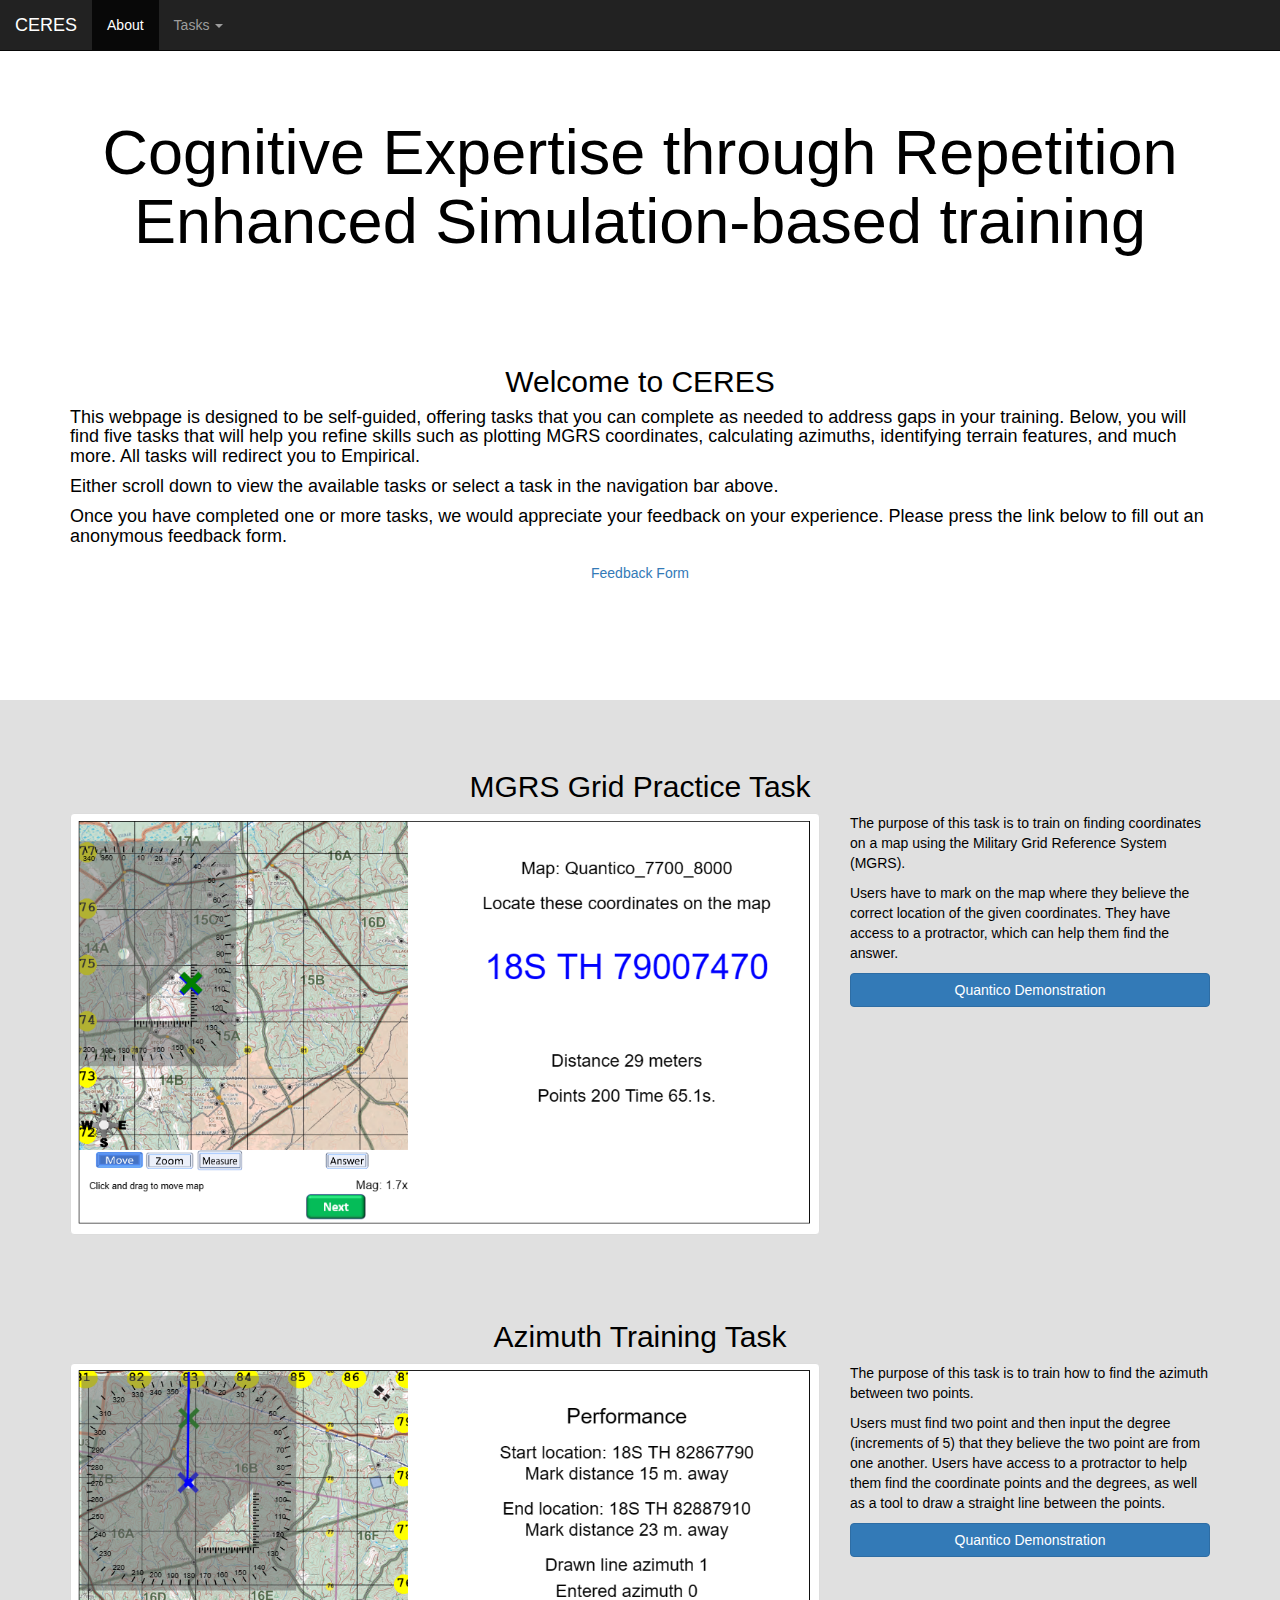
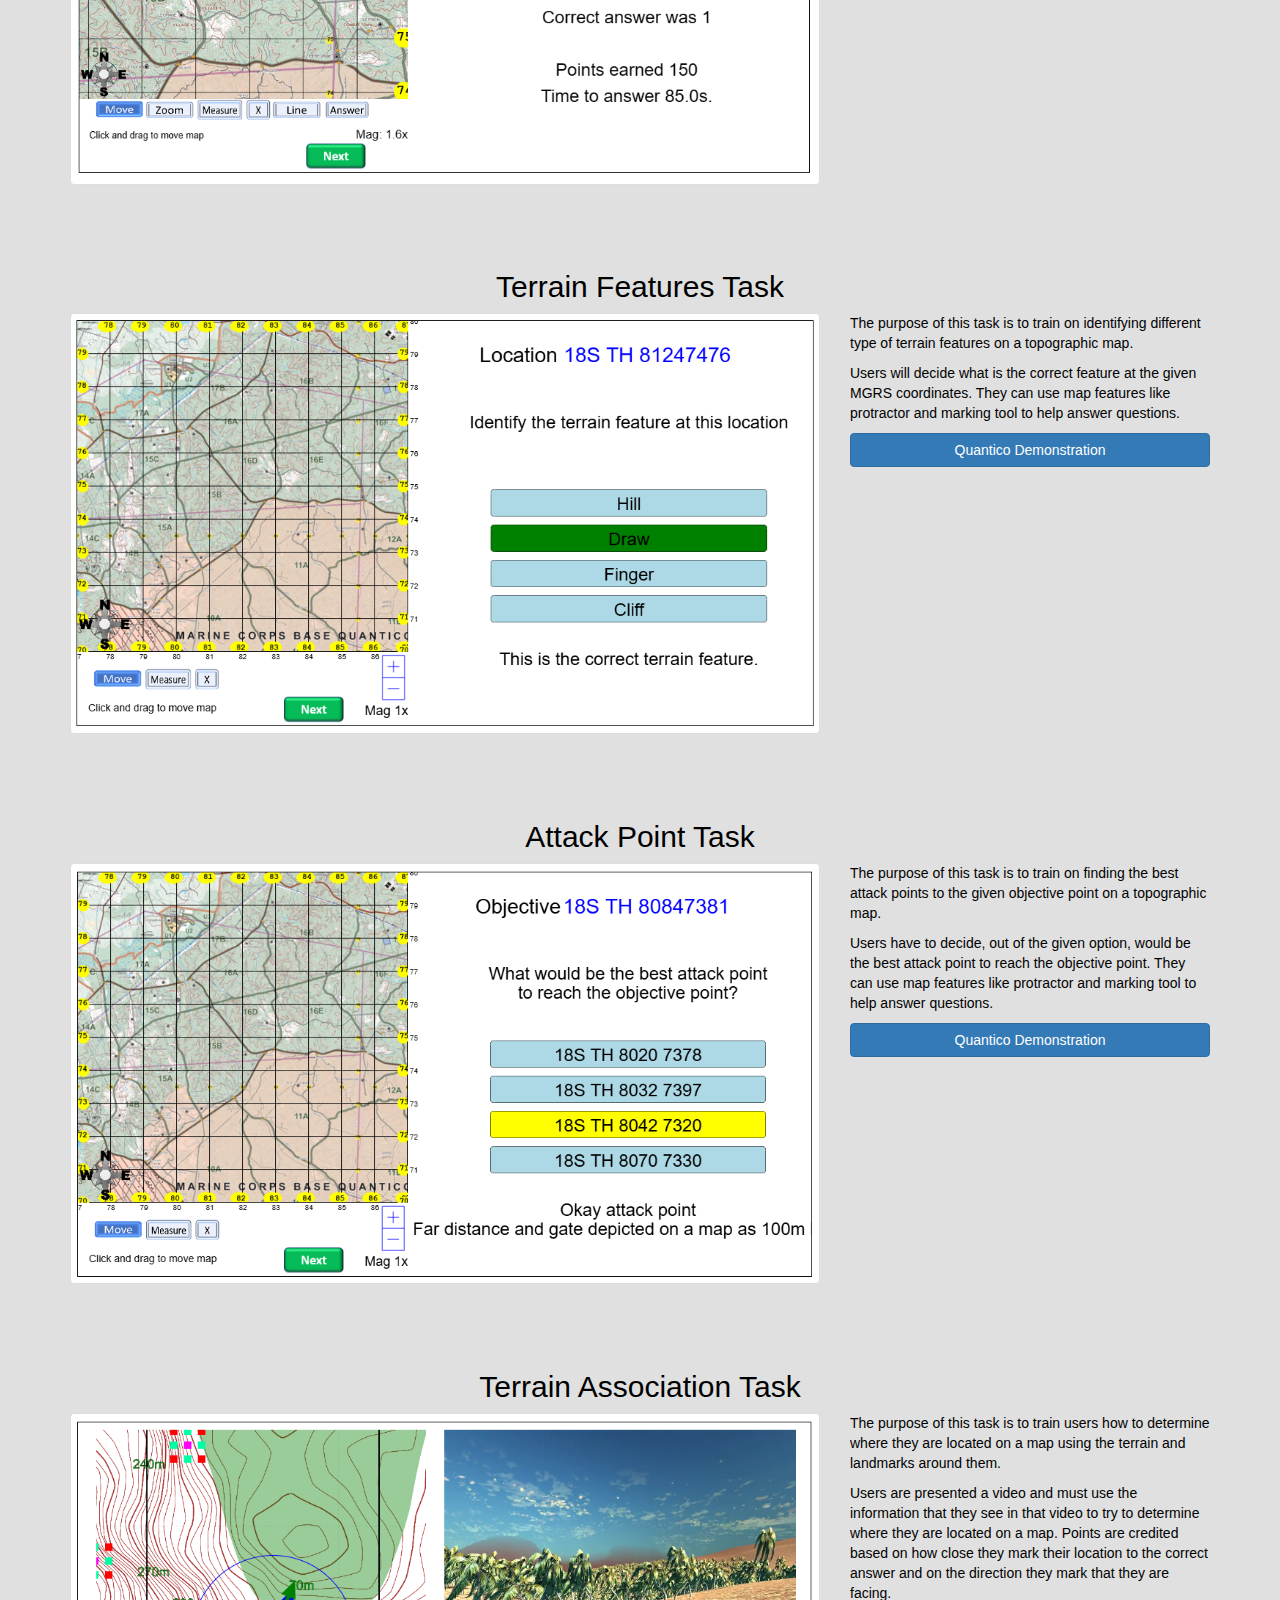
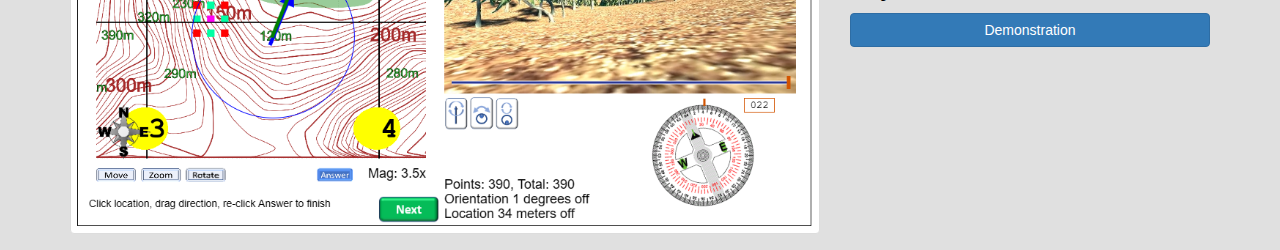
==== index.html @ 2cee5d3a "better layout & navbar" ====
<!DOCTYPE html>
<html>
<head>
  <title>CERES</title>
  <meta charset="utf-8">
  <meta name="viewport" content="width=device-width, initial-scale=1">
  <link rel="stylesheet" href="https://maxcdn.bootstrapcdn.com/bootstrap/3.4.1/css/bootstrap.min.css">
  <script src="https://ajax.googleapis.com/ajax/libs/jquery/3.7.1/jquery.min.js"></script>
  <script src="https://maxcdn.bootstrapcdn.com/bootstrap/3.4.1/js/bootstrap.min.js"></script>
  <style>
  body {
    position: relative;
  }
  #about {padding-top:50px;height:700px;color: #000000; background-color: #FFFFFF;}
  #gridding {padding-top:50px;height:550px;color: #000000; background-color: #e0e0e0;}
  #azimuth {padding-top:50px;height:550px;color: #000000; background-color: #e0e0e0;}
  #terrain {padding-top:50px;height:550px;color: #000000; background-color: #e0e0e0;}
  #attack {padding-top:50px;height:550px;color: #000000; background-color: #e0e0e0;}
  #association {padding-top:50px;height:550px;color: #000000; background-color: #e0e0e0;}
  </style>
</head>
<body data-spy="scroll" data-target=".navbar" data-offset="50">

<nav class="navbar navbar-inverse navbar-fixed-top">
  <div class="container-fluid">
    <div class="navbar-header">
        <button type="button" class="navbar-toggle" data-toggle="collapse" data-target="#myNavbar">
          <span class="icon-bar"></span>
          <span class="icon-bar"></span>
          <span class="icon-bar"></span>
      </button>
      <a class="navbar-brand">CERES</a>
    </div>
    <div>
      <div class="collapse navbar-collapse" id="myNavbar">
        <ul class="nav navbar-nav">
          <li><a href="#about">About</a></li>
          <li class="dropdown"><a class="dropdown-toggle" data-toggle="dropdown" href="#">Tasks <span class="caret"></span></a>
            <ul class="dropdown-menu">
              <li><a href="#gridding">MGRS Grid Practice</a></li>
              <li><a href="#azimuth">Azimuth Training</a></li>
              <li><a href="#terrain">Terrain Features</a></li>
              <li><a href="#attack">Attack Points</a></li>
              <li><a href="#association">Terrain Association</a></li>
            </ul>
          </li>
        </ul>
      </div>
    </div>
  </div>
</nav>

<div id="about" class="container-fluid">
    <div class="jumbotron text-center" style="background-color:white;">
        <h1>Cognitive Expertise through Repetition Enhanced Simulation-based training</h1>
    </div>
  <div class="container">
  <div class="row">
    <div class="col-sm-12" style="background-color:light blue;">
      <h2 class="text-center"> Welcome to CERES</h2>
      <h4> This webpage is designed to be self-guided, offering tasks that you can complete as needed to address gaps
        in your training. Below, you will find five tasks that will help you refine skills such as plotting MGRS coordinates,
        calculating azimuths, identifying terrain features, and much more. All tasks will redirect you to Empirical.
      </h4>
      <h4> Either scroll down to view the available tasks or select a task in the navigation bar above.</h4>
      <h4> Once you have completed one or more tasks, we would appreciate your feedback on your experience. Please
        press the link below to fill out an anonymous feedback form.
      </h4>
      <a href="https://northwestern.az1.qualtrics.com/jfe/form/SV_9N5Hqn4B2wC4ojs"
          type="button" class="btn btn-block" target="_blank">Feedback Form
      </a>
    </div>
  </div>
</div>
</div>
<div id="gridding" class="container-fluid">
  <div class="container">
  <h2 class="text-center"> MGRS Grid Practice Task</h2>
    <div class="row">
      <div class="col-sm-8">
        <img src="Coordinate Task_1.png" class="img-thumbnail" alt="Coordinate Task">
      </div>
      <div class="col-sm-4">
        <p> The purpose of this task is to train on finding coordinates on a map using the Military Grid Reference System
          (MGRS). </p>
        <p>Users have to mark on the map where they believe the correct location of the given coordinates. They have access
          to a protractor, which can help them find the answer. <br></p>
        <a href="http://www.reberlab.org/file/show/ceres3.html?group=db99cc3d66833c51"
           class="btn btn-primary btn-block" role="button" target="_blank">Quantico Demonstration</a>
      </div>
    </div>
  </div>
</div>
<div id="azimuth" class="container-fluid">
  <div class="container">
    <h2 class="text-center"> Azimuth Training Task</h2>
    <div class="row">
      <div class="col-sm-8">
        <img src="Azimuth Task_1.png" class="img-thumbnail" alt="Azimuth Task">
      </div>
      <div class="col-sm-4">
        <p> The purpose of this task is to train how to find the azimuth between two points.</p>
        <p> Users must find two point and then input the degree (increments of 5) that they believe the two point are
          from one another. Users have access to a protractor to help them find the coordinate points and the degrees, as
          well as a tool to draw a straight line between the points.<br></p>
        <a href="http://www.reberlab.org/file/show/ceres3.html?group=39e5ee6fa219fa5b"
           class="btn btn-primary btn-block" role="button" target="_blank">Quantico Demonstration</a>
      </div>
    </div>
  </div>
</div>
<div id="terrain" class="container-fluid">
  <div class="container">
    <h2 class="text-center"> Terrain Features Task</h2>
    <div class="row">
      <div class="col-sm-8">
        <img src="Terrain_Feature.png" class="img-thumbnail" alt="Terrain Feature Task">
      </div>
      <div class="col-sm-4">
        <p> The purpose of this task is to train on identifying different type of terrain features on a topographic map. </p>
        <p>Users will decide what is the correct feature at the given MGRS coordinates. They can use map features like
          protractor and marking tool to help answer questions.<br></p>
        <a href="http://www.reberlab.org/file/show/ceres3.html?group=c99e664a33b2da3d"
          class="btn btn-primary btn-block" role="button" target="_blank">Quantico Demonstration</a>
      </div>
    </div>
  </div>
</div>
<div id="attack" class="container-fluid">
  <div class="container">
    <h2 class="text-center"> Attack Point Task</h2>
    <div class="row">
      <div class="col-sm-8">
        <img src="Attack_Point.png" class="img-thumbnail" alt="Attack Point Task">
      </div>
      <div class="col-sm-4">
        <p> The purpose of this task is to train on finding the best attack points to the given objective point on a
          topographic map. </p>
        <p>Users have to decide, out of the given option, would be the best attack point to reach the objective point.
          They can use map features like protractor and marking tool to help answer questions.<br></p>
        <a href="http://www.reberlab.org/file/show/ceres3.html?group=28ac9b0a227c9e08"
          class="btn btn-primary btn-block" role="button" target="_blank">Quantico Demonstration</a>
      </div>
    </div>
  </div>
</div>
<div id="association" class="container-fluid">
  <div class="container">
    <h2 class="text-center"> Terrain Association Task</h2>
    <div class="row">
      <div class="col-sm-8">
        <img src="Terrain Association Task.png" class="img-thumbnail" alt="Terrain Association Task">
      </div>
      <div class="col-sm-4">
        <p> The purpose of this task is to train users how to determine where they are located on a map using the terrain
        and landmarks around them.</p>
        <p> Users are presented a video and must use the information that they see in that video to try to determine where
        they are located on a map. Points are credited based on how close they mark their location to the correct answer and
        on the direction they mark that they are facing.</p>
        <a href="http://www.reberlab.org/file/show/Ceres2.html?group=ea4a31dcc1dd912d"
          class="btn btn-primary btn-block" role="button" target="_blank">Demonstration</a>
      </div>
    </div>
  </div>
</div>

</body>
</html>
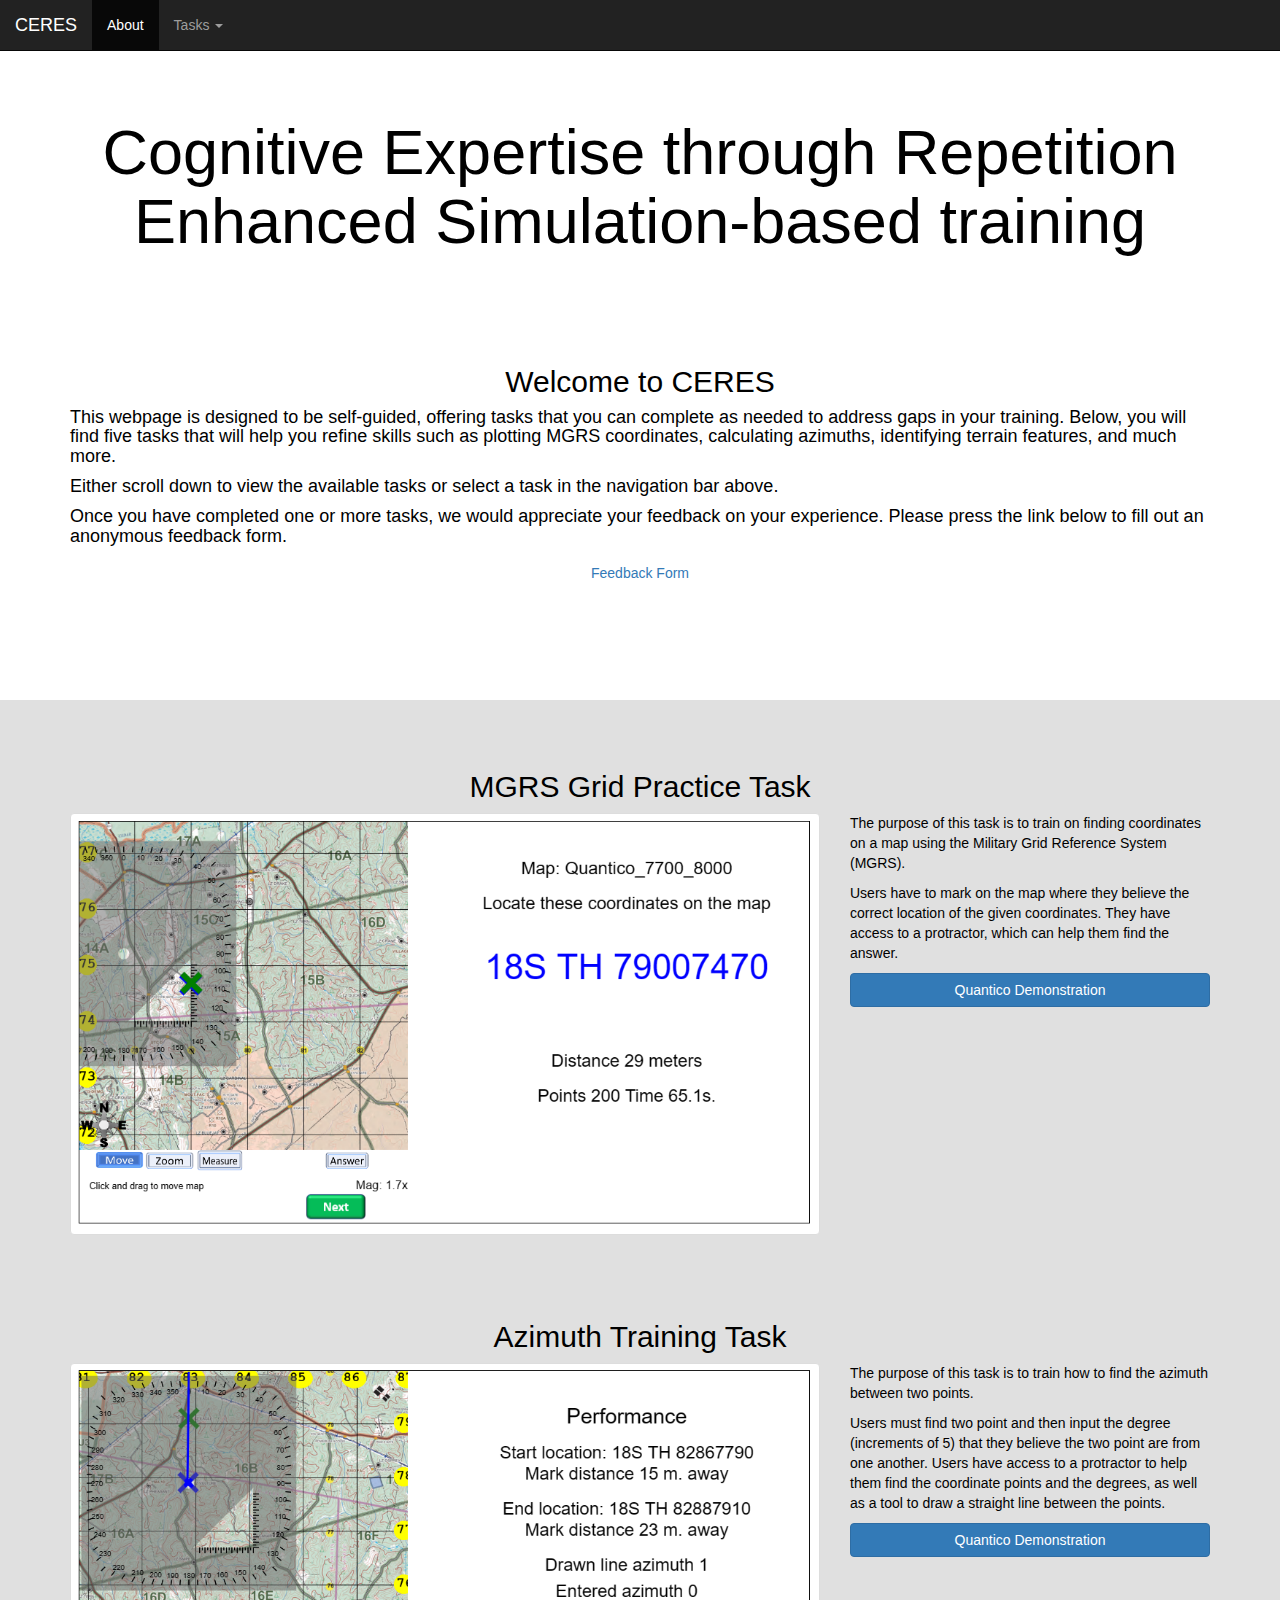
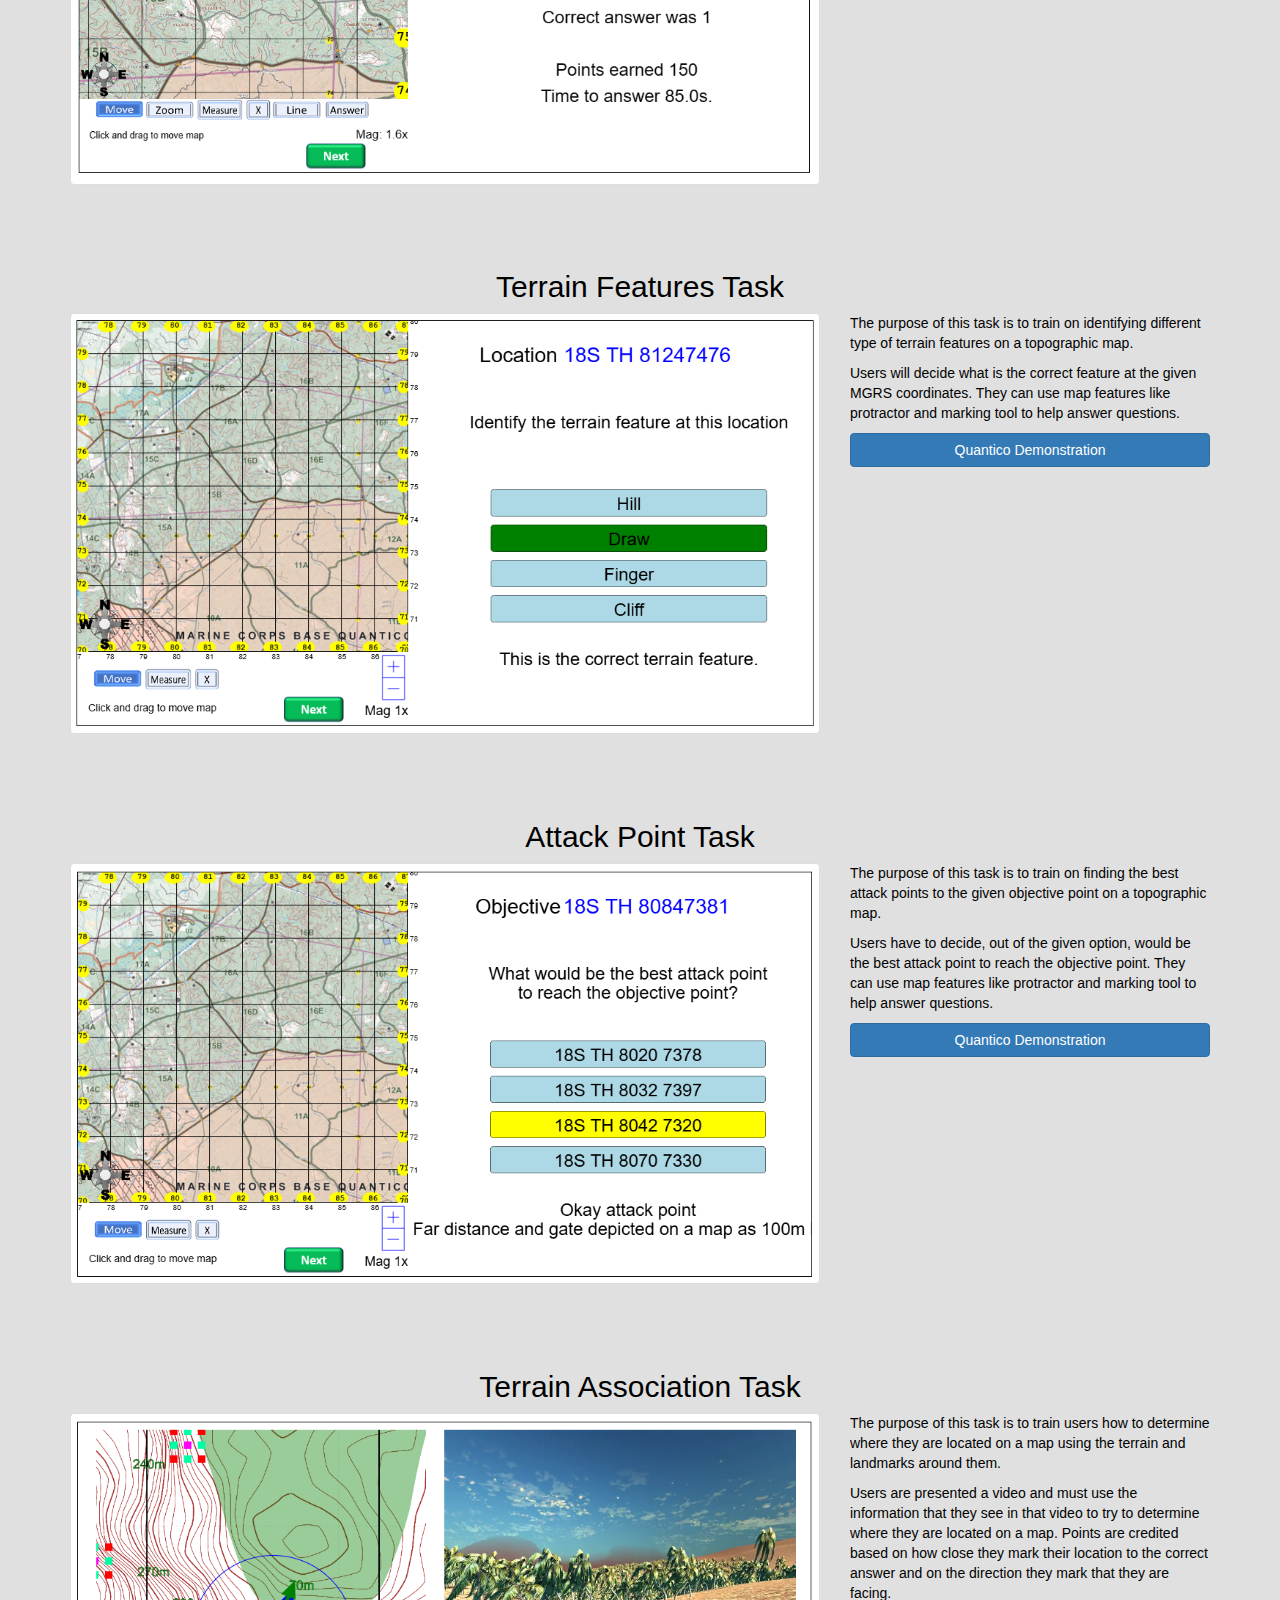
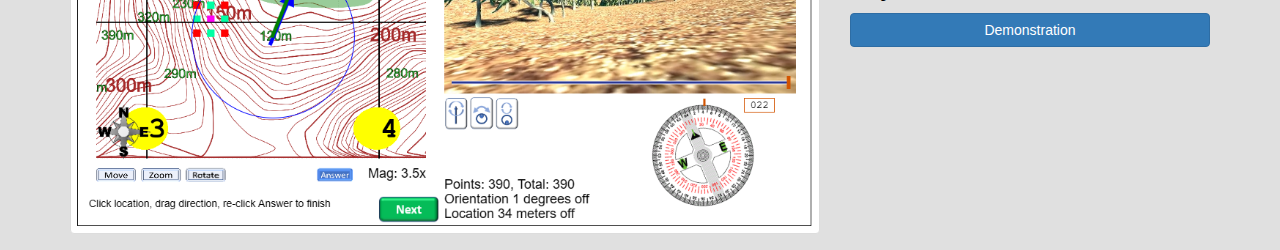
==== commit 9312f1b6: "Clean up" ====
--- a/index.html
+++ b/index.html
@@ -56,11 +56,11 @@
     </div>
   <div class="container">
   <div class="row">
-    <div class="col-sm-12" style="background-color:light blue;">
+    <div class="col-sm-12">
       <h2 class="text-center"> Welcome to CERES</h2>
       <h4> This webpage is designed to be self-guided, offering tasks that you can complete as needed to address gaps
         in your training. Below, you will find five tasks that will help you refine skills such as plotting MGRS coordinates,
-        calculating azimuths, identifying terrain features, and much more. All tasks will redirect you to Empirical.
+        calculating azimuths, identifying terrain features, and much more.
       </h4>
       <h4> Either scroll down to view the available tasks or select a task in the navigation bar above.</h4>
       <h4> Once you have completed one or more tasks, we would appreciate your feedback on your experience. Please
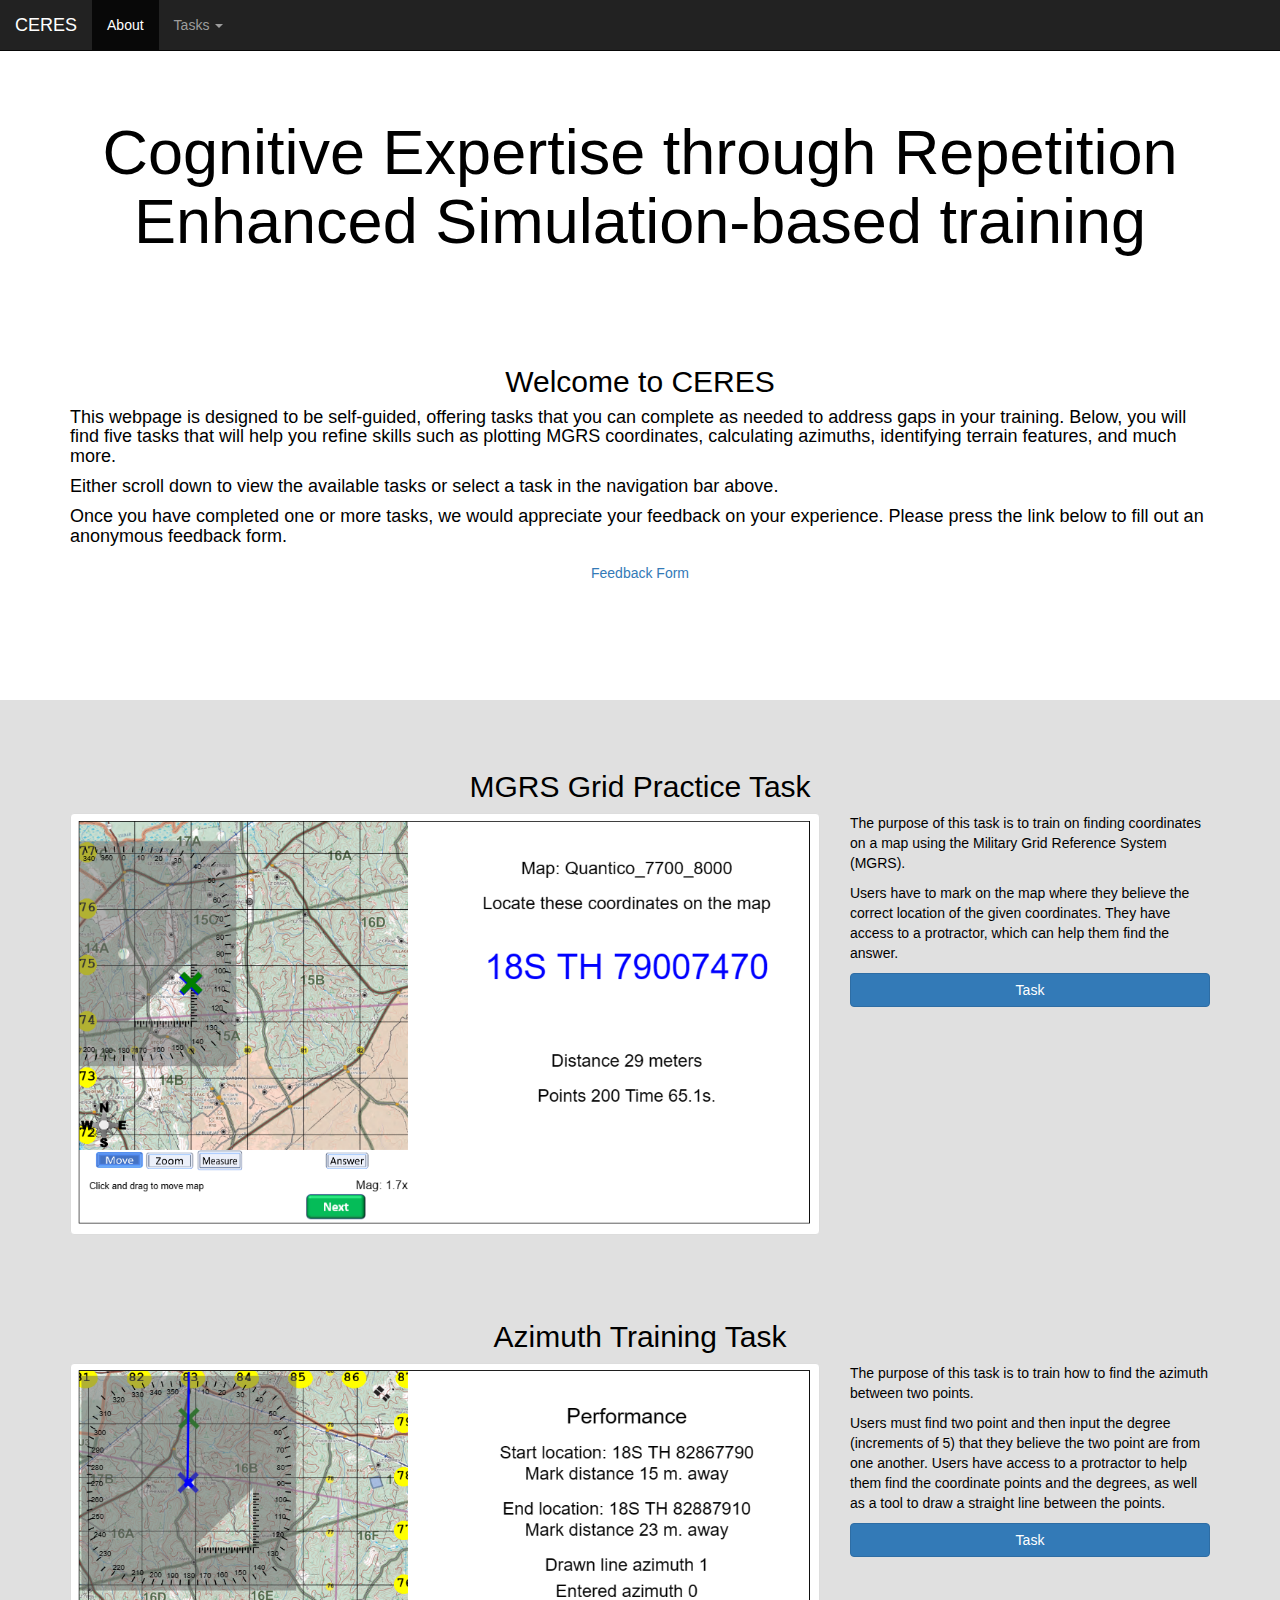
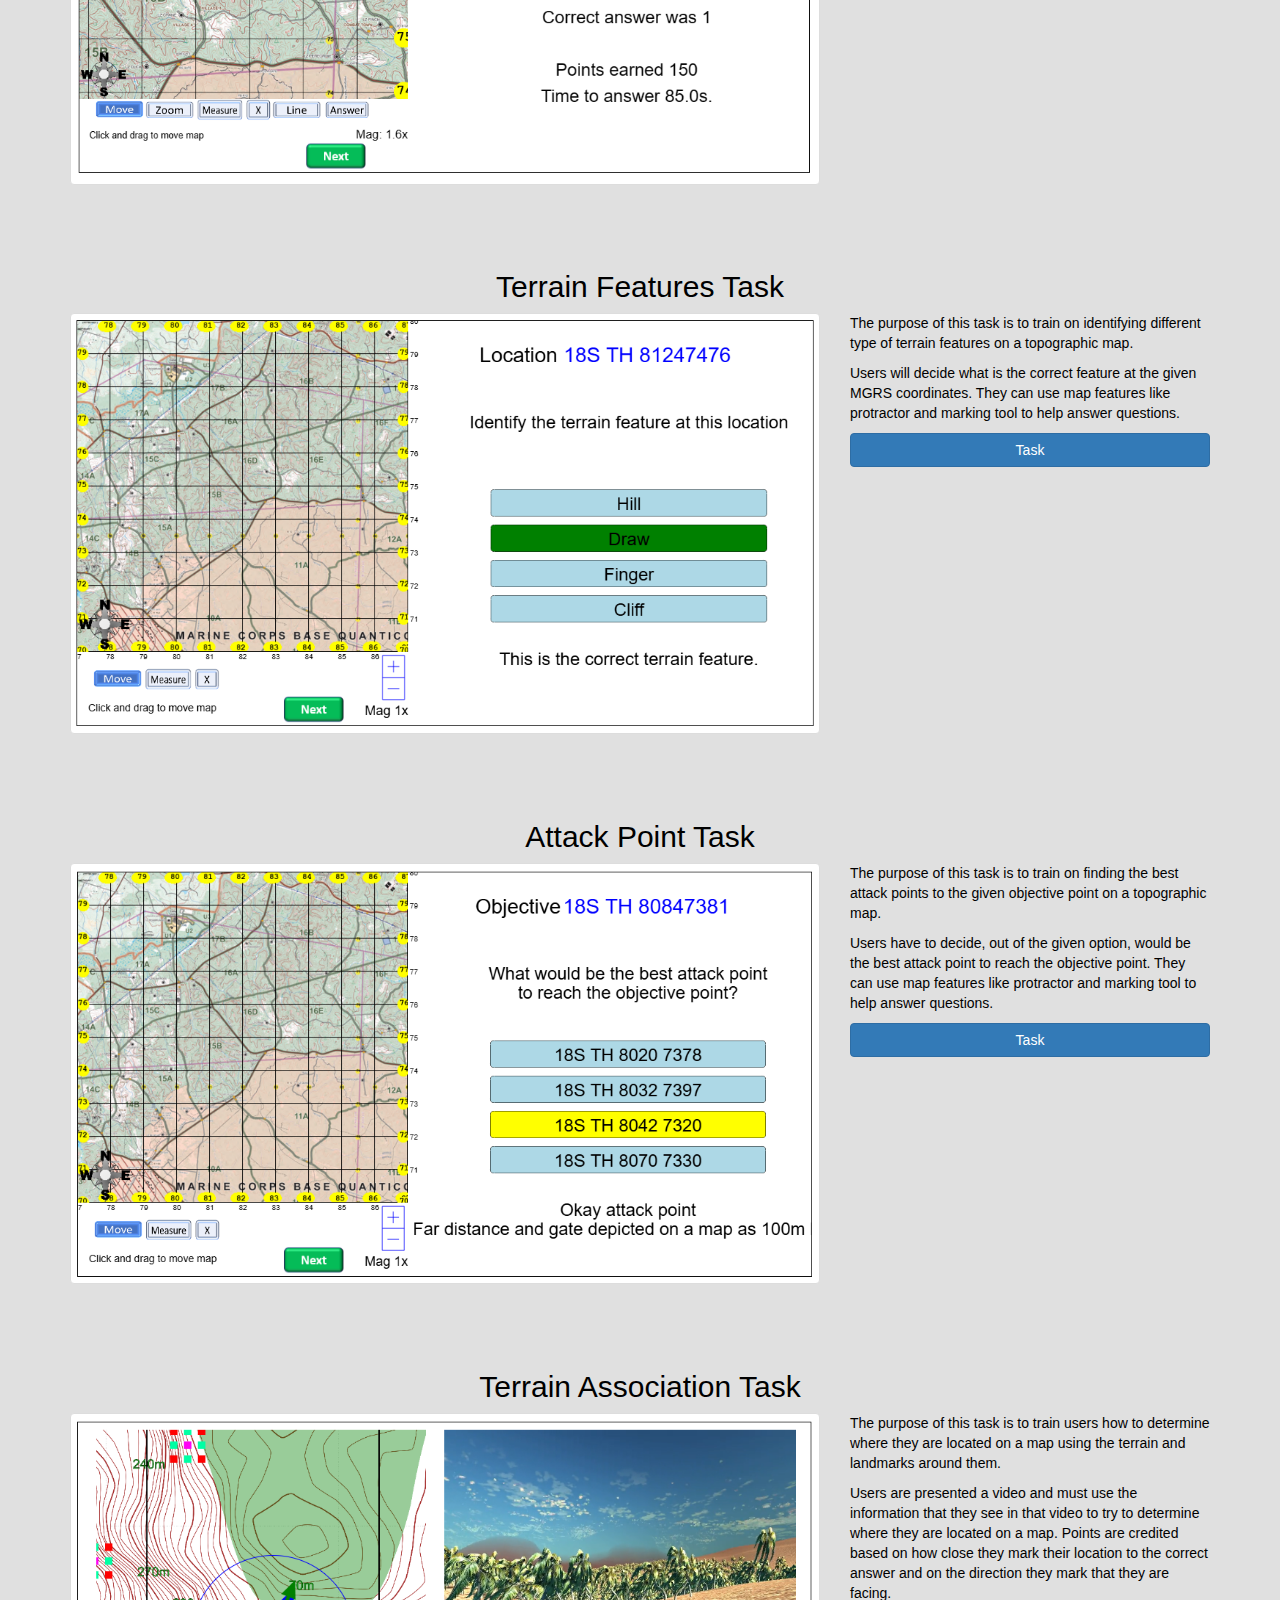
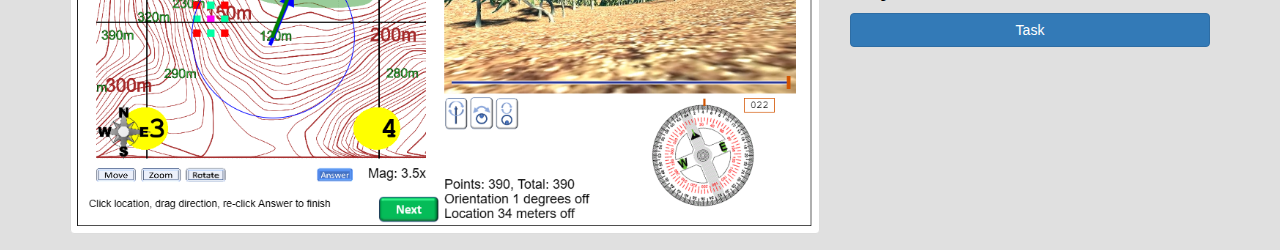
==== commit a293b11e: "Update index.html" ====
--- a/index.html
+++ b/index.html
@@ -86,7 +86,7 @@
         <p>Users have to mark on the map where they believe the correct location of the given coordinates. They have access
           to a protractor, which can help them find the answer. <br></p>
         <a href="http://www.reberlab.org/file/show/ceres3.html?group=db99cc3d66833c51"
-           class="btn btn-primary btn-block" role="button" target="_blank">Quantico Demonstration</a>
+           class="btn btn-primary btn-block" role="button" target="_blank">Task</a>
       </div>
     </div>
   </div>
@@ -104,7 +104,7 @@
           from one another. Users have access to a protractor to help them find the coordinate points and the degrees, as
           well as a tool to draw a straight line between the points.<br></p>
         <a href="http://www.reberlab.org/file/show/ceres3.html?group=39e5ee6fa219fa5b"
-           class="btn btn-primary btn-block" role="button" target="_blank">Quantico Demonstration</a>
+           class="btn btn-primary btn-block" role="button" target="_blank">Task</a>
       </div>
     </div>
   </div>
@@ -121,7 +121,7 @@
         <p>Users will decide what is the correct feature at the given MGRS coordinates. They can use map features like
           protractor and marking tool to help answer questions.<br></p>
         <a href="http://www.reberlab.org/file/show/ceres3.html?group=c99e664a33b2da3d"
-          class="btn btn-primary btn-block" role="button" target="_blank">Quantico Demonstration</a>
+          class="btn btn-primary btn-block" role="button" target="_blank">Task</a>
       </div>
     </div>
   </div>
@@ -139,7 +139,7 @@
         <p>Users have to decide, out of the given option, would be the best attack point to reach the objective point.
           They can use map features like protractor and marking tool to help answer questions.<br></p>
         <a href="http://www.reberlab.org/file/show/ceres3.html?group=28ac9b0a227c9e08"
-          class="btn btn-primary btn-block" role="button" target="_blank">Quantico Demonstration</a>
+          class="btn btn-primary btn-block" role="button" target="_blank">Task</a>
       </div>
     </div>
   </div>
@@ -158,7 +158,7 @@
         they are located on a map. Points are credited based on how close they mark their location to the correct answer and
         on the direction they mark that they are facing.</p>
         <a href="http://www.reberlab.org/file/show/Ceres2.html?group=ea4a31dcc1dd912d"
-          class="btn btn-primary btn-block" role="button" target="_blank">Demonstration</a>
+          class="btn btn-primary btn-block" role="button" target="_blank">Task</a>
       </div>
     </div>
   </div>
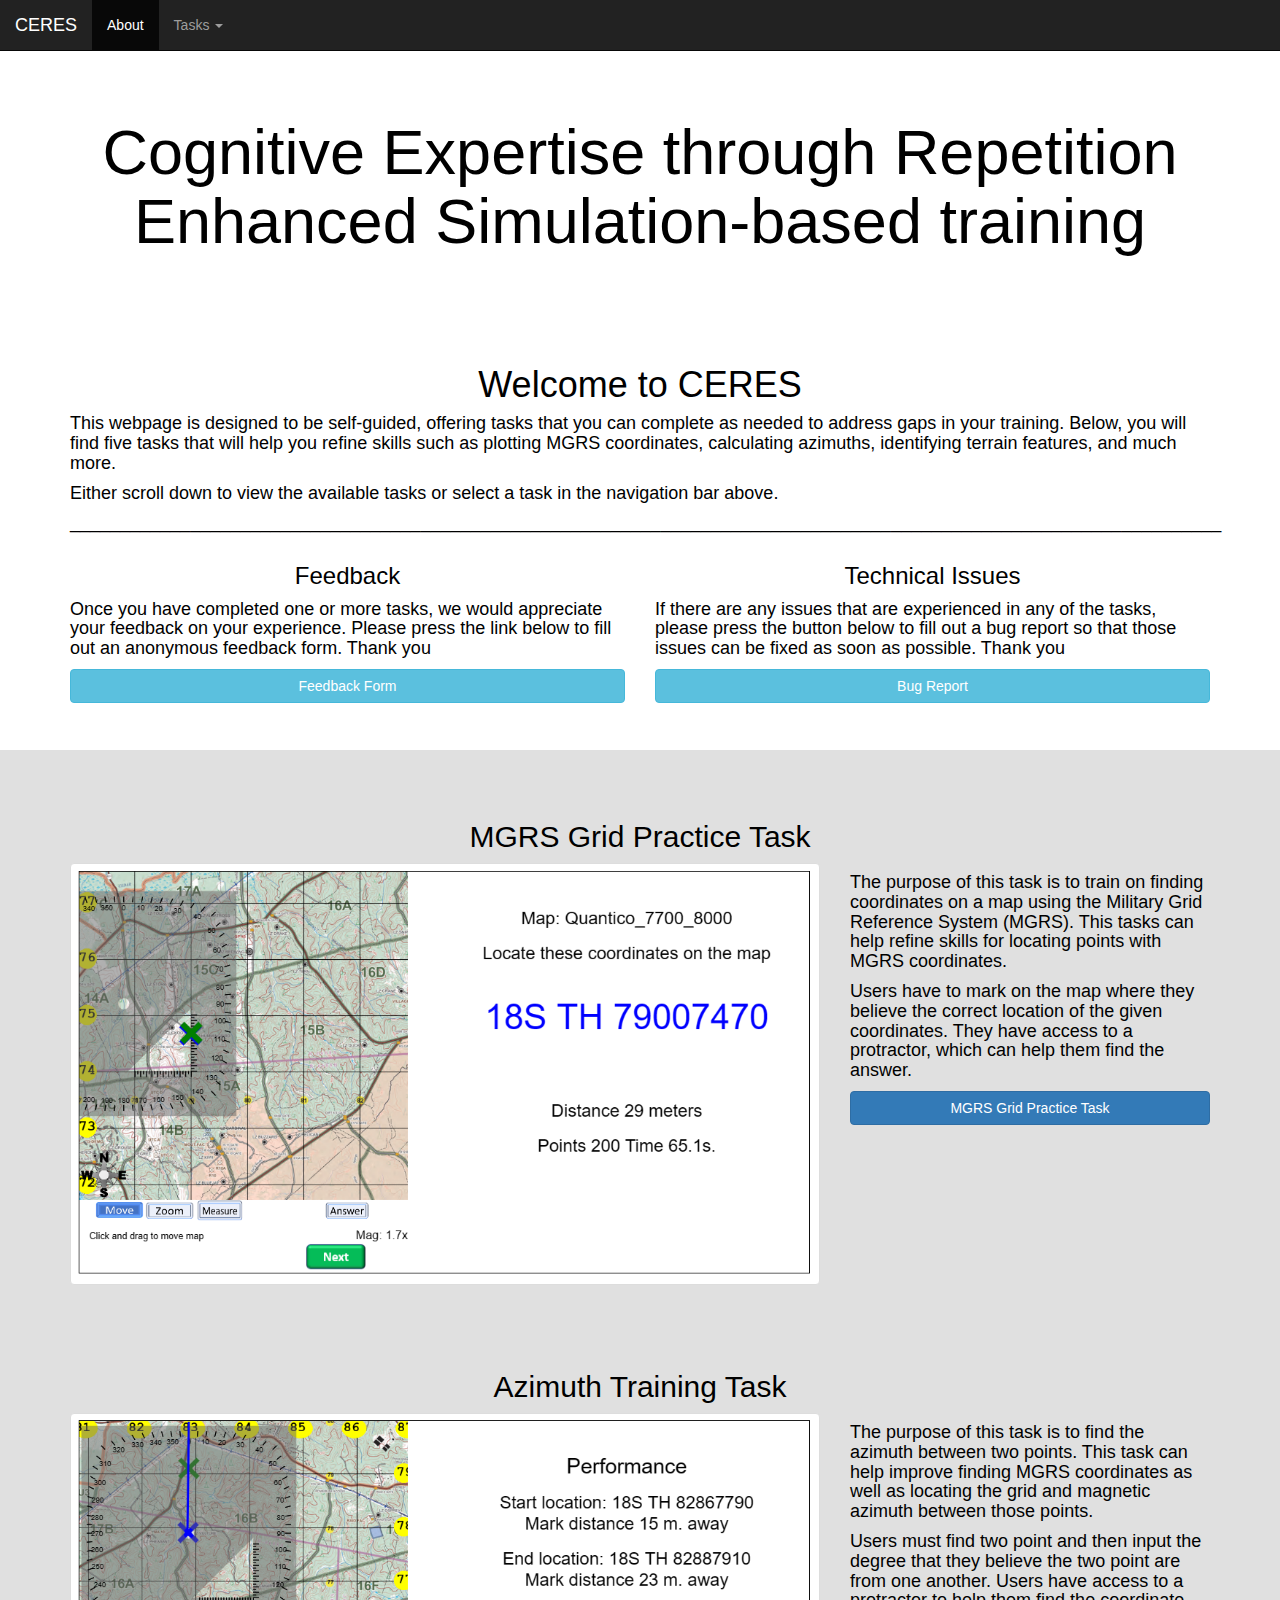
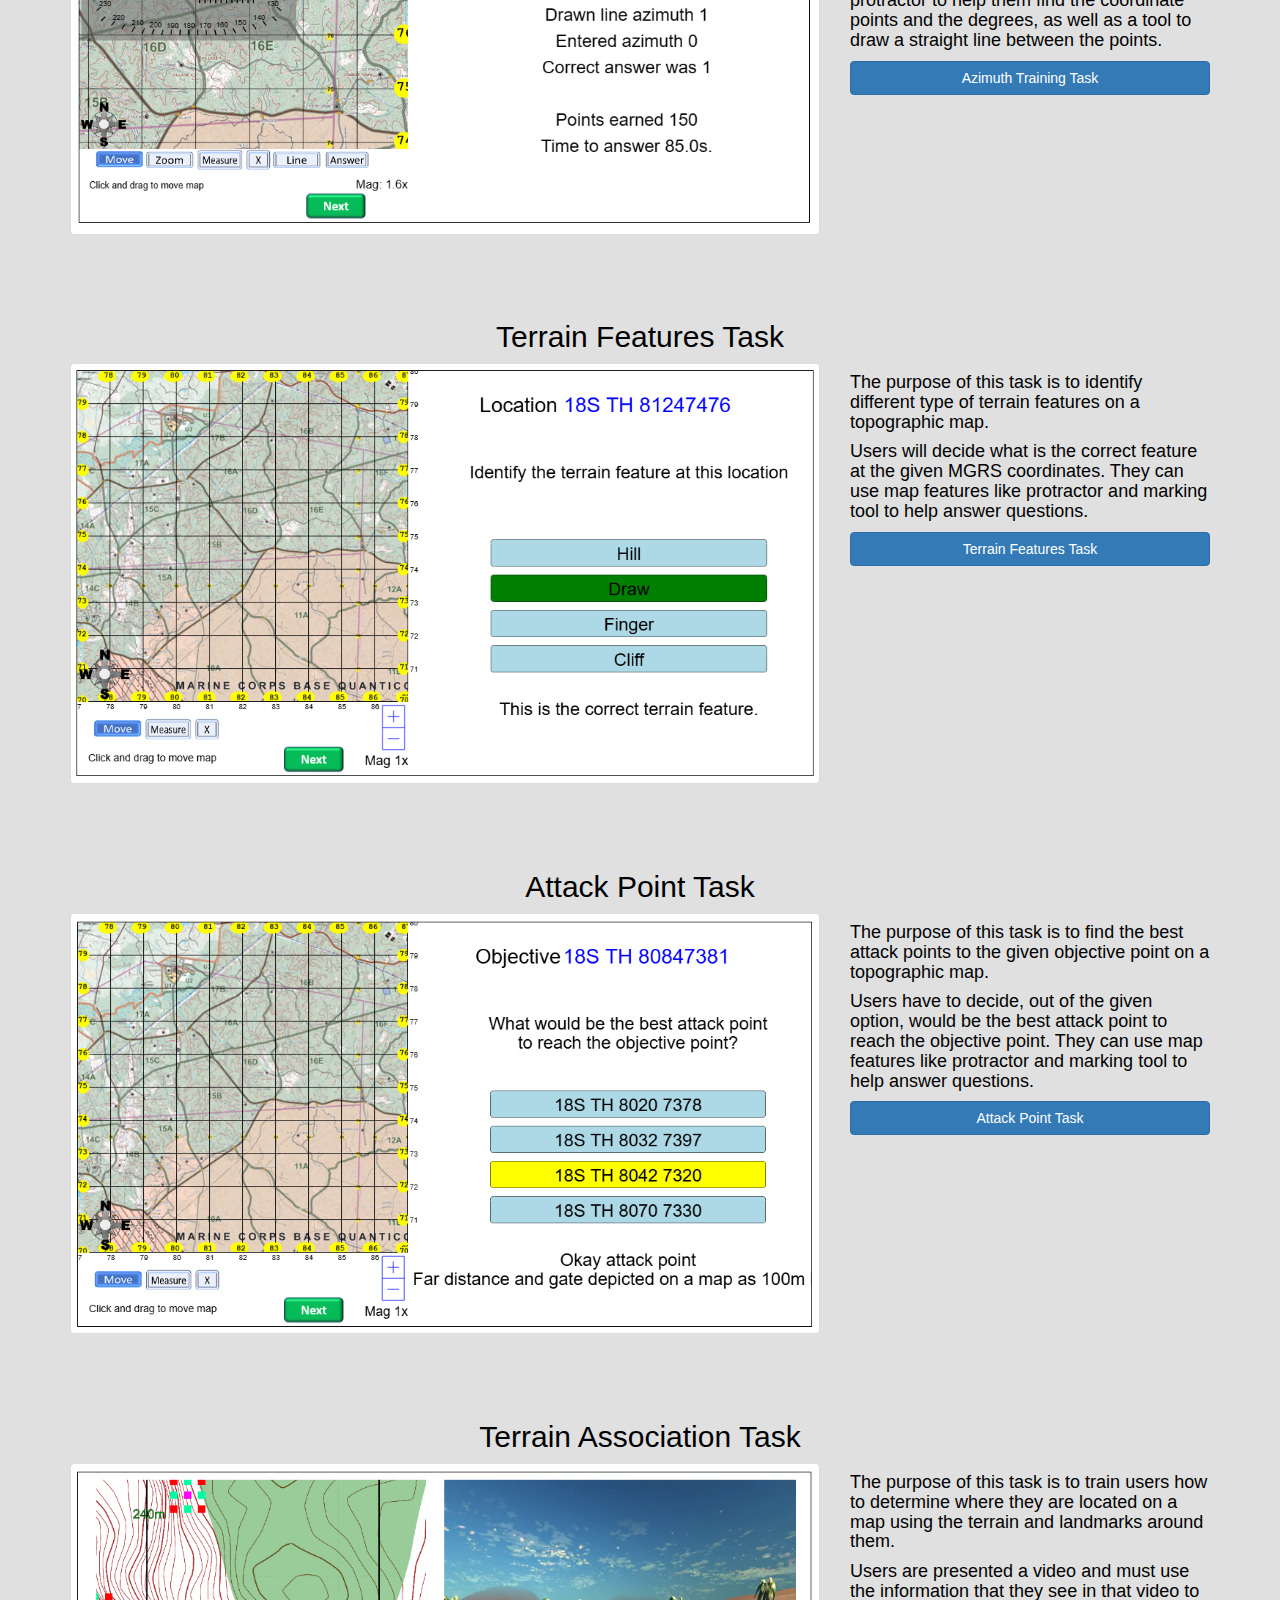
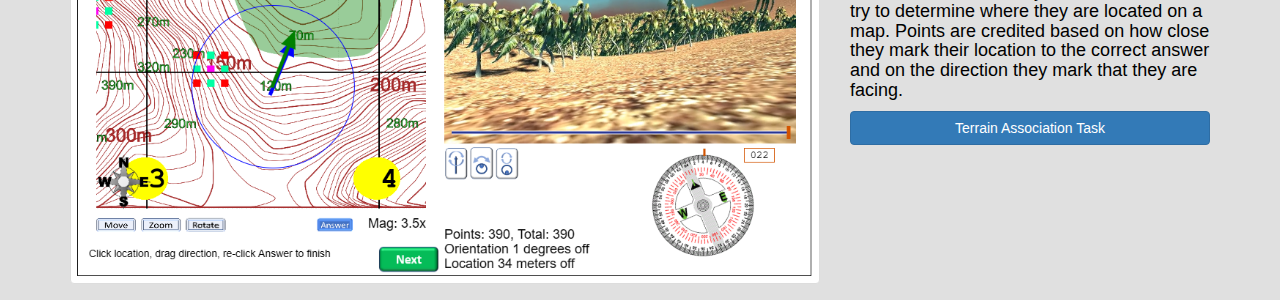
==== commit c25ed2b9: "Added bug report form" ====
--- a/index.html
+++ b/index.html
@@ -11,7 +11,7 @@
   body {
     position: relative;
   }
-  #about {padding-top:50px;height:700px;color: #000000; background-color: #FFFFFF;}
+  #about {padding-top:50px;height:750px;color: #000000; background-color: #FFFFFF;}
   #gridding {padding-top:50px;height:550px;color: #000000; background-color: #e0e0e0;}
   #azimuth {padding-top:50px;height:550px;color: #000000; background-color: #e0e0e0;}
   #terrain {padding-top:50px;height:550px;color: #000000; background-color: #e0e0e0;}
@@ -57,18 +57,29 @@
   <div class="container">
   <div class="row">
     <div class="col-sm-12">
-      <h2 class="text-center"> Welcome to CERES</h2>
+      <h1 class="text-center"> Welcome to CERES</h1>
       <h4> This webpage is designed to be self-guided, offering tasks that you can complete as needed to address gaps
         in your training. Below, you will find five tasks that will help you refine skills such as plotting MGRS coordinates,
         calculating azimuths, identifying terrain features, and much more.
       </h4>
       <h4> Either scroll down to view the available tasks or select a task in the navigation bar above.</h4>
+      <h4 class="text-center"> ___________________________________________________________________________________________________________________</h4>
+    </div>
+    <div class="col-sm-6">
+      <h3 class="text-center"> Feedback</h3>
       <h4> Once you have completed one or more tasks, we would appreciate your feedback on your experience. Please
-        press the link below to fill out an anonymous feedback form.
+        press the link below to fill out an anonymous feedback form. Thank you
       </h4>
       <a href="https://northwestern.az1.qualtrics.com/jfe/form/SV_9N5Hqn4B2wC4ojs"
-          type="button" class="btn btn-block" target="_blank">Feedback Form
-      </a>
+           class="btn btn-info btn-block" role="button" target="_blank">Feedback Form</a>
+    </div>
+    <div class="col-sm-6">
+      <h3 class="text-center"> Technical Issues</h3>
+      <h4> If there are any issues that are experienced in any of the tasks, please press the button below to fill out
+      a bug report so that those issues can be fixed as soon as possible. Thank you</h4>
+      <h4> </h4>
+      <a href="https://northwestern.az1.qualtrics.com/jfe/form/SV_bJXld5syVFHXZ66"
+           class="btn btn-info btn-block" role="button" target="_blank">Bug Report</a>
     </div>
   </div>
 </div>
@@ -81,12 +92,12 @@
         <img src="Coordinate Task_1.png" class="img-thumbnail" alt="Coordinate Task">
       </div>
       <div class="col-sm-4">
-        <p> The purpose of this task is to train on finding coordinates on a map using the Military Grid Reference System
-          (MGRS). </p>
-        <p>Users have to mark on the map where they believe the correct location of the given coordinates. They have access
-          to a protractor, which can help them find the answer. <br></p>
+        <h4> The purpose of this task is to train on finding coordinates on a map using the Military Grid Reference System
+          (MGRS). This tasks can help refine skills for locating points with MGRS coordinates.</h4>
+        <h4>Users have to mark on the map where they believe the correct location of the given coordinates. They have access
+          to a protractor, which can help them find the answer. <br></h4>
         <a href="http://www.reberlab.org/file/show/ceres3.html?group=db99cc3d66833c51"
-           class="btn btn-primary btn-block" role="button" target="_blank">Task</a>
+           class="btn btn-primary btn-block" role="button" target="_blank">MGRS Grid Practice Task</a>
       </div>
     </div>
   </div>
@@ -99,12 +110,13 @@
         <img src="Azimuth Task_1.png" class="img-thumbnail" alt="Azimuth Task">
       </div>
       <div class="col-sm-4">
-        <p> The purpose of this task is to train how to find the azimuth between two points.</p>
-        <p> Users must find two point and then input the degree (increments of 5) that they believe the two point are
+        <h4> The purpose of this task is to find the azimuth between two points. This task can help improve finding MGRS
+        coordinates as well as locating the grid and magnetic azimuth between those points.</h4>
+        <h4> Users must find two point and then input the degree that they believe the two point are
           from one another. Users have access to a protractor to help them find the coordinate points and the degrees, as
-          well as a tool to draw a straight line between the points.<br></p>
+          well as a tool to draw a straight line between the points.<br></h4>
         <a href="http://www.reberlab.org/file/show/ceres3.html?group=39e5ee6fa219fa5b"
-           class="btn btn-primary btn-block" role="button" target="_blank">Task</a>
+           class="btn btn-primary btn-block" role="button" target="_blank">Azimuth Training Task</a>
       </div>
     </div>
   </div>
@@ -117,11 +129,11 @@
         <img src="Terrain_Feature.png" class="img-thumbnail" alt="Terrain Feature Task">
       </div>
       <div class="col-sm-4">
-        <p> The purpose of this task is to train on identifying different type of terrain features on a topographic map. </p>
-        <p>Users will decide what is the correct feature at the given MGRS coordinates. They can use map features like
-          protractor and marking tool to help answer questions.<br></p>
+        <h4> The purpose of this task is to identify different type of terrain features on a topographic map. </h4>
+        <h4>Users will decide what is the correct feature at the given MGRS coordinates. They can use map features like
+          protractor and marking tool to help answer questions.<br></h4>
         <a href="http://www.reberlab.org/file/show/ceres3.html?group=c99e664a33b2da3d"
-          class="btn btn-primary btn-block" role="button" target="_blank">Task</a>
+          class="btn btn-primary btn-block" role="button" target="_blank"> Terrain Features Task</a>
       </div>
     </div>
   </div>
@@ -134,12 +146,12 @@
         <img src="Attack_Point.png" class="img-thumbnail" alt="Attack Point Task">
       </div>
       <div class="col-sm-4">
-        <p> The purpose of this task is to train on finding the best attack points to the given objective point on a
-          topographic map. </p>
-        <p>Users have to decide, out of the given option, would be the best attack point to reach the objective point.
-          They can use map features like protractor and marking tool to help answer questions.<br></p>
+        <h4> The purpose of this task is to find the best attack points to the given objective point on a
+          topographic map. </h4>
+        <h4>Users have to decide, out of the given option, would be the best attack point to reach the objective point.
+          They can use map features like protractor and marking tool to help answer questions.<br></h4>
         <a href="http://www.reberlab.org/file/show/ceres3.html?group=28ac9b0a227c9e08"
-          class="btn btn-primary btn-block" role="button" target="_blank">Task</a>
+          class="btn btn-primary btn-block" role="button" target="_blank">Attack Point Task</a>
       </div>
     </div>
   </div>
@@ -152,13 +164,13 @@
         <img src="Terrain Association Task.png" class="img-thumbnail" alt="Terrain Association Task">
       </div>
       <div class="col-sm-4">
-        <p> The purpose of this task is to train users how to determine where they are located on a map using the terrain
-        and landmarks around them.</p>
-        <p> Users are presented a video and must use the information that they see in that video to try to determine where
+        <h4> The purpose of this task is to train users how to determine where they are located on a map using the terrain
+        and landmarks around them.</h4>
+        <h4> Users are presented a video and must use the information that they see in that video to try to determine where
         they are located on a map. Points are credited based on how close they mark their location to the correct answer and
-        on the direction they mark that they are facing.</p>
+        on the direction they mark that they are facing.</h4>
         <a href="http://www.reberlab.org/file/show/Ceres2.html?group=ea4a31dcc1dd912d"
-          class="btn btn-primary btn-block" role="button" target="_blank">Task</a>
+          class="btn btn-primary btn-block" role="button" target="_blank">Terrain Association Task</a>
       </div>
     </div>
   </div>
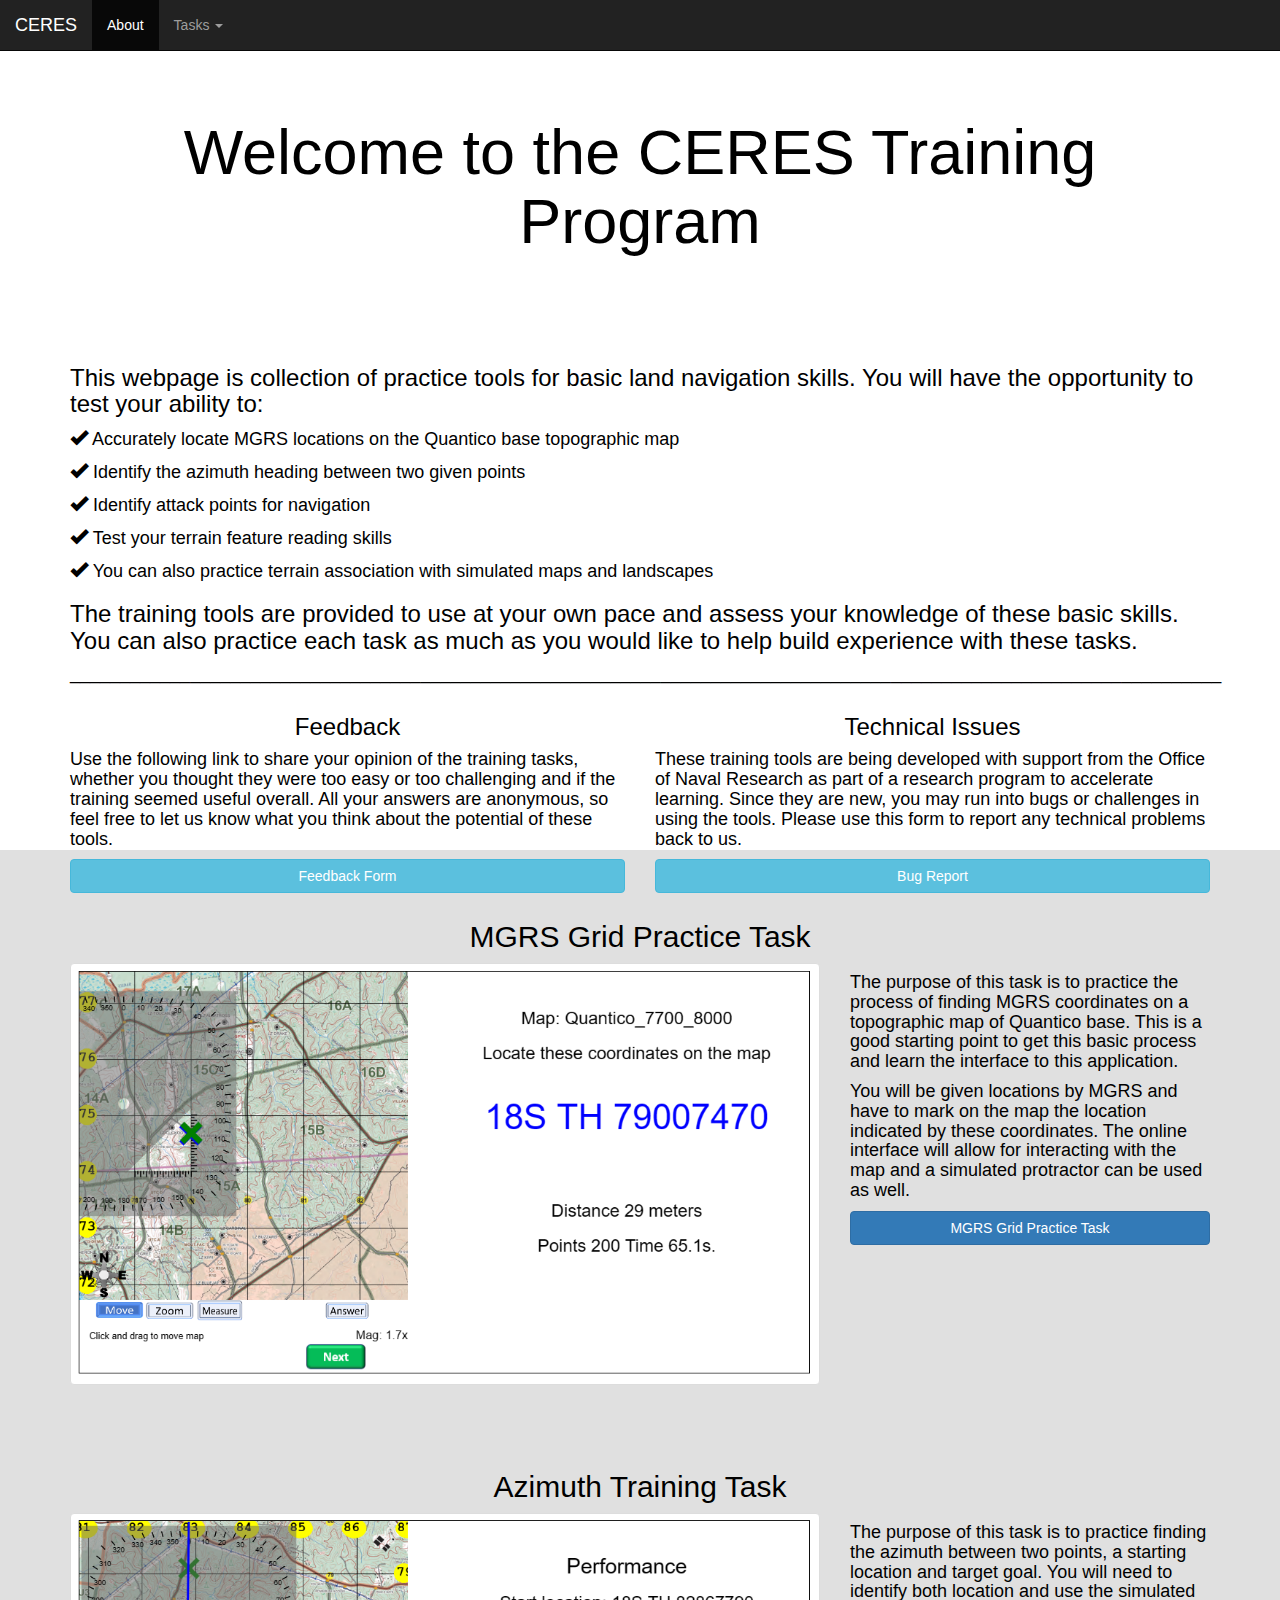
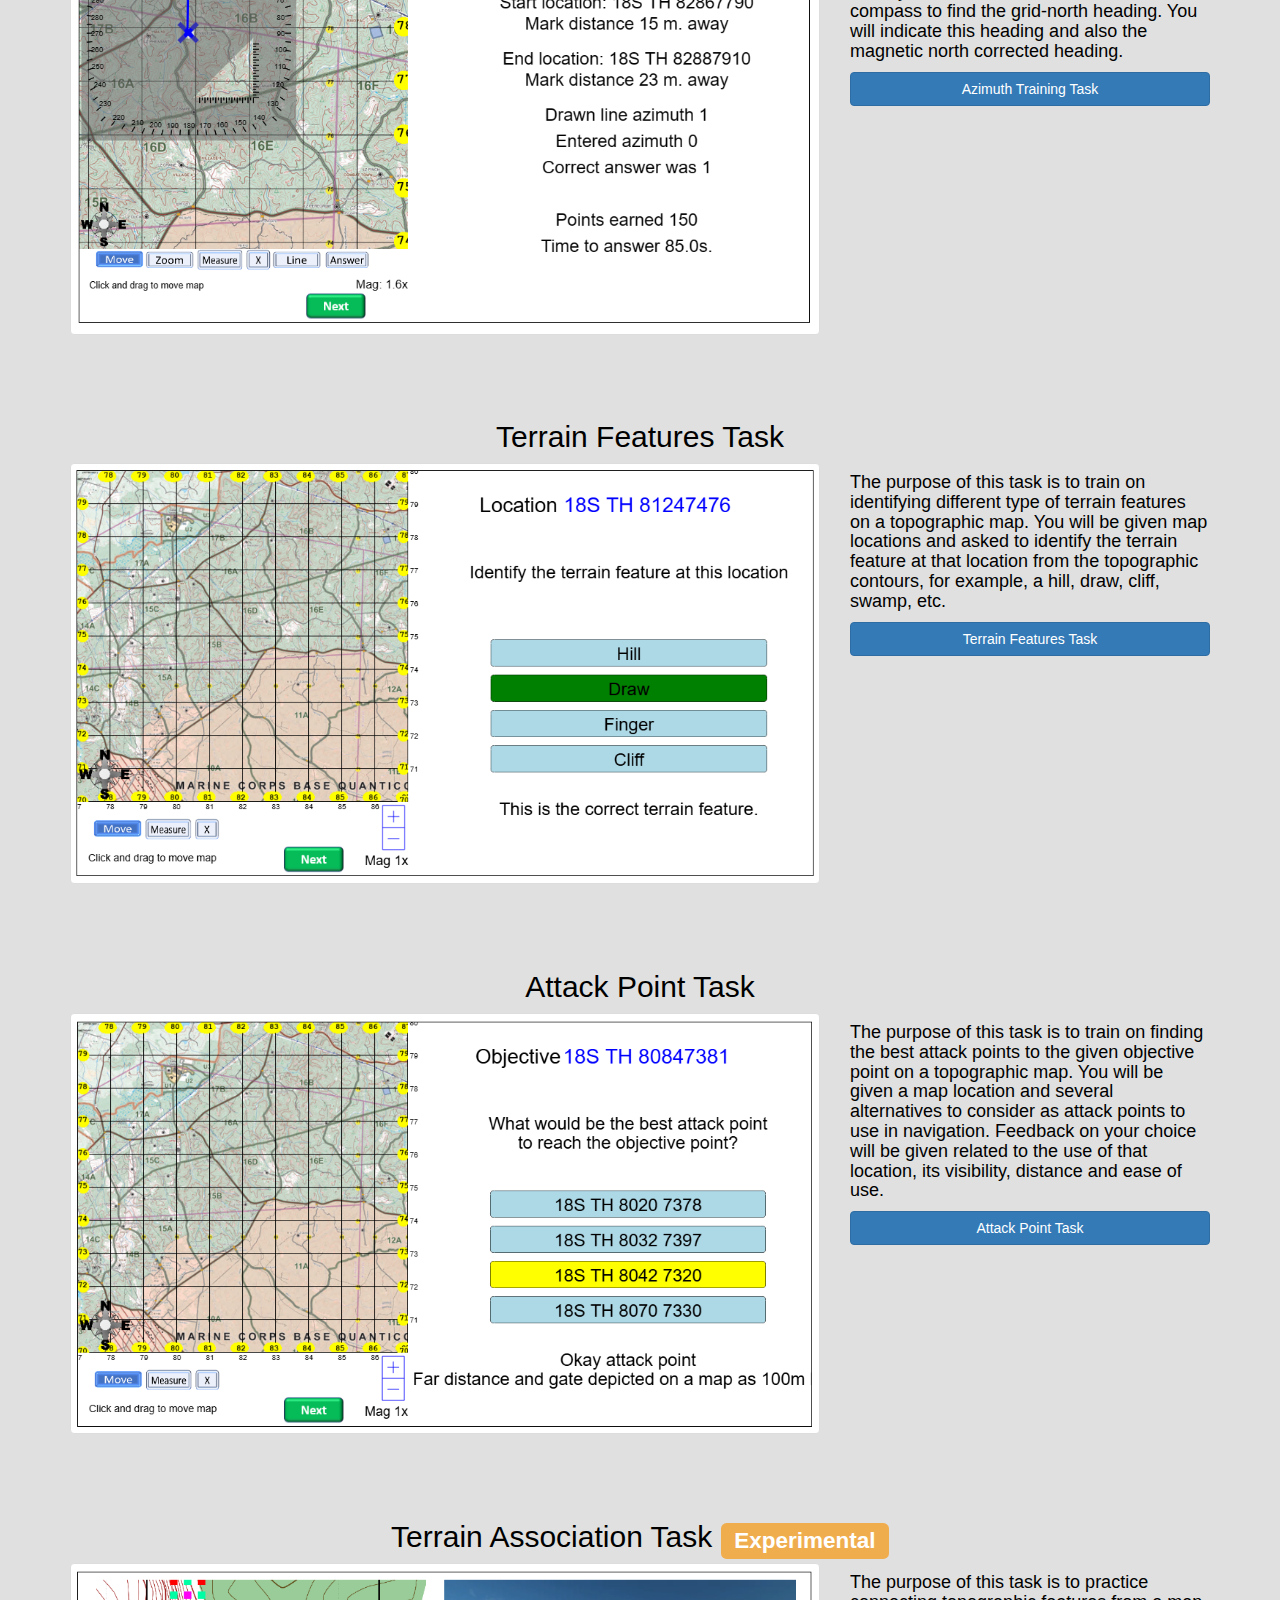
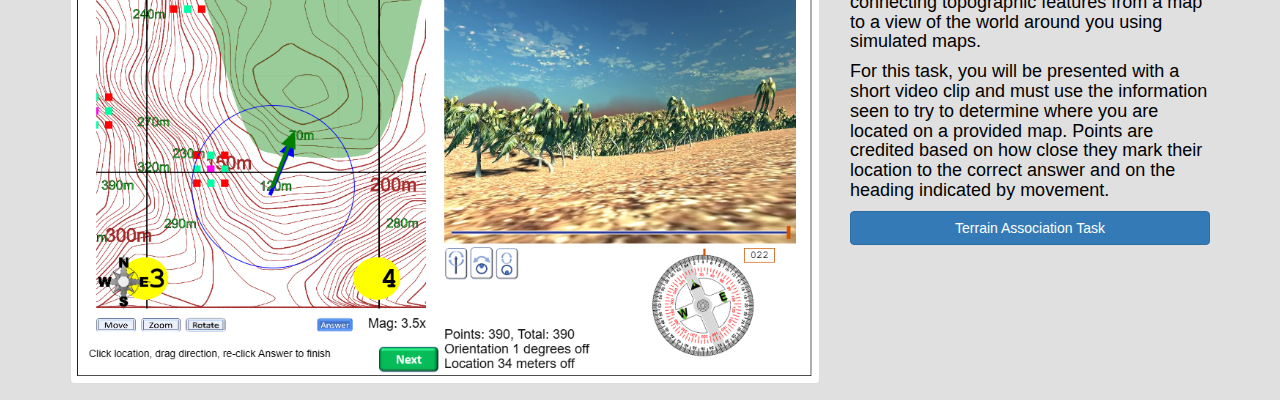
==== commit 1d052afe: "Updated texts" ====
--- a/index.html
+++ b/index.html
@@ -11,7 +11,7 @@
   body {
     position: relative;
   }
-  #about {padding-top:50px;height:750px;color: #000000; background-color: #FFFFFF;}
+  #about {padding-top:50px;height:850px;color: #000000; background-color: #FFFFFF;}
   #gridding {padding-top:50px;height:550px;color: #000000; background-color: #e0e0e0;}
   #azimuth {padding-top:50px;height:550px;color: #000000; background-color: #e0e0e0;}
   #terrain {padding-top:50px;height:550px;color: #000000; background-color: #e0e0e0;}
@@ -51,32 +51,36 @@
 </nav>
 
 <div id="about" class="container-fluid">
-    <div class="jumbotron text-center" style="background-color:white;">
-        <h1>Cognitive Expertise through Repetition Enhanced Simulation-based training</h1>
+  <div class="jumbotron text-center" style="background-color:white;">
+        <h1> Welcome to the CERES Training Program</h1>
     </div>
   <div class="container">
   <div class="row">
-    <div class="col-sm-12">
-      <h1 class="text-center"> Welcome to CERES</h1>
-      <h4> This webpage is designed to be self-guided, offering tasks that you can complete as needed to address gaps
-        in your training. Below, you will find five tasks that will help you refine skills such as plotting MGRS coordinates,
-        calculating azimuths, identifying terrain features, and much more.
-      </h4>
-      <h4> Either scroll down to view the available tasks or select a task in the navigation bar above.</h4>
+    <div class="col-md-12">
+      <h3> This webpage is collection of practice tools for basic land navigation skills. You will have the opportunity
+        to test your ability to: </h3>
+      <h4> <span class="glyphicon glyphicon-ok"></span> Accurately locate MGRS locations on the Quantico base topographic map</h4>
+      <h4> <span class="glyphicon glyphicon-ok"></span> Identify the azimuth heading between two given points</h4>
+      <h4> <span class="glyphicon glyphicon-ok"></span> Identify attack points for navigation</h4>
+      <h4> <span class="glyphicon glyphicon-ok"></span> Test your terrain feature reading skills</h4>
+      <h4> <span class="glyphicon glyphicon-ok"></span> You can also practice terrain association with simulated maps and landscapes</h4>
+      <h3> The training tools are provided to use at your own pace and assess your knowledge of these basic skills. You
+        can also practice each task as much as you would like to help build experience with these tasks.</h3>
       <h4 class="text-center"> ___________________________________________________________________________________________________________________</h4>
     </div>
     <div class="col-sm-6">
       <h3 class="text-center"> Feedback</h3>
-      <h4> Once you have completed one or more tasks, we would appreciate your feedback on your experience. Please
-        press the link below to fill out an anonymous feedback form. Thank you
-      </h4>
+      <h4> Use the following link to share your opinion of the training tasks, whether you thought they were too easy or
+        too challenging and if the training seemed useful overall. All your answers are anonymous, so feel free to let
+        us know what you think about the potential of these tools.</h4>
       <a href="https://northwestern.az1.qualtrics.com/jfe/form/SV_9N5Hqn4B2wC4ojs"
            class="btn btn-info btn-block" role="button" target="_blank">Feedback Form</a>
     </div>
     <div class="col-sm-6">
       <h3 class="text-center"> Technical Issues</h3>
-      <h4> If there are any issues that are experienced in any of the tasks, please press the button below to fill out
-      a bug report so that those issues can be fixed as soon as possible. Thank you</h4>
+      <h4> These training tools are being developed with support from the Office of Naval Research as part of a research
+        program to accelerate learning. Since they are new, you may run into bugs or challenges in using the tools.
+        Please use this form to report any technical problems back to us.</h4>
       <h4> </h4>
       <a href="https://northwestern.az1.qualtrics.com/jfe/form/SV_bJXld5syVFHXZ66"
            class="btn btn-info btn-block" role="button" target="_blank">Bug Report</a>
@@ -92,10 +96,11 @@
         <img src="Coordinate Task_1.png" class="img-thumbnail" alt="Coordinate Task">
       </div>
       <div class="col-sm-4">
-        <h4> The purpose of this task is to train on finding coordinates on a map using the Military Grid Reference System
-          (MGRS). This tasks can help refine skills for locating points with MGRS coordinates.</h4>
-        <h4>Users have to mark on the map where they believe the correct location of the given coordinates. They have access
-          to a protractor, which can help them find the answer. <br></h4>
+        <h4> The purpose of this task is to practice the process of finding MGRS coordinates on a topographic map of
+          Quantico base. This is a good starting point to get this basic process and learn the interface to this
+          application.</h4>
+        <h4>You will be given locations by MGRS and have to mark on the map the location indicated by these coordinates.
+          The online interface will allow for interacting with the map and a simulated protractor can be used as well.</h4>
         <a href="http://www.reberlab.org/file/show/ceres3.html?group=db99cc3d66833c51"
            class="btn btn-primary btn-block" role="button" target="_blank">MGRS Grid Practice Task</a>
       </div>
@@ -110,11 +115,9 @@
         <img src="Azimuth Task_1.png" class="img-thumbnail" alt="Azimuth Task">
       </div>
       <div class="col-sm-4">
-        <h4> The purpose of this task is to find the azimuth between two points. This task can help improve finding MGRS
-        coordinates as well as locating the grid and magnetic azimuth between those points.</h4>
-        <h4> Users must find two point and then input the degree that they believe the two point are
-          from one another. Users have access to a protractor to help them find the coordinate points and the degrees, as
-          well as a tool to draw a straight line between the points.<br></h4>
+        <h4> The purpose of this task is to practice finding the azimuth between two points, a starting location and
+          target goal. You will need to identify both location and use the simulated compass to find the grid-north
+          heading. You will indicate this heading and also the magnetic north corrected heading.</h4>
         <a href="http://www.reberlab.org/file/show/ceres3.html?group=39e5ee6fa219fa5b"
            class="btn btn-primary btn-block" role="button" target="_blank">Azimuth Training Task</a>
       </div>
@@ -129,9 +132,9 @@
         <img src="Terrain_Feature.png" class="img-thumbnail" alt="Terrain Feature Task">
       </div>
       <div class="col-sm-4">
-        <h4> The purpose of this task is to identify different type of terrain features on a topographic map. </h4>
-        <h4>Users will decide what is the correct feature at the given MGRS coordinates. They can use map features like
-          protractor and marking tool to help answer questions.<br></h4>
+        <h4>The purpose of this task is to train on identifying different type of terrain features on a topographic map.
+          You will be given map locations and asked to identify the terrain feature at that location from the
+          topographic contours, for example, a hill, draw, cliff, swamp, etc.</h4>
         <a href="http://www.reberlab.org/file/show/ceres3.html?group=c99e664a33b2da3d"
           class="btn btn-primary btn-block" role="button" target="_blank"> Terrain Features Task</a>
       </div>
@@ -146,10 +149,10 @@
         <img src="Attack_Point.png" class="img-thumbnail" alt="Attack Point Task">
       </div>
       <div class="col-sm-4">
-        <h4> The purpose of this task is to find the best attack points to the given objective point on a
-          topographic map. </h4>
-        <h4>Users have to decide, out of the given option, would be the best attack point to reach the objective point.
-          They can use map features like protractor and marking tool to help answer questions.<br></h4>
+        <h4>The purpose of this task is to train on finding the best attack points to the given objective point on a
+          topographic map. You will be given a map location and several alternatives to consider as attack points to use
+          in navigation. Feedback on your choice will be given related to the use of that location, its visibility,
+          distance and ease of use.</h4>
         <a href="http://www.reberlab.org/file/show/ceres3.html?group=28ac9b0a227c9e08"
           class="btn btn-primary btn-block" role="button" target="_blank">Attack Point Task</a>
       </div>
@@ -158,17 +161,17 @@
 </div>
 <div id="association" class="container-fluid">
   <div class="container">
-    <h2 class="text-center"> Terrain Association Task</h2>
+    <h2 class="text-center"> Terrain Association Task <span class="label label-warning">Experimental</span></h2>
     <div class="row">
       <div class="col-sm-8">
         <img src="Terrain Association Task.png" class="img-thumbnail" alt="Terrain Association Task">
       </div>
       <div class="col-sm-4">
-        <h4> The purpose of this task is to train users how to determine where they are located on a map using the terrain
-        and landmarks around them.</h4>
-        <h4> Users are presented a video and must use the information that they see in that video to try to determine where
-        they are located on a map. Points are credited based on how close they mark their location to the correct answer and
-        on the direction they mark that they are facing.</h4>
+        <h4>The purpose of this task is to practice connecting topographic features from a map to a view of the world
+          around you using simulated maps.</h4>
+        <h4>For this task, you will be presented with a short video clip and must use the information seen to try to
+          determine where you are located on a provided map. Points are credited based on how close they mark their
+          location to the correct answer and on the heading indicated by movement.</h4>
         <a href="http://www.reberlab.org/file/show/Ceres2.html?group=ea4a31dcc1dd912d"
           class="btn btn-primary btn-block" role="button" target="_blank">Terrain Association Task</a>
       </div>
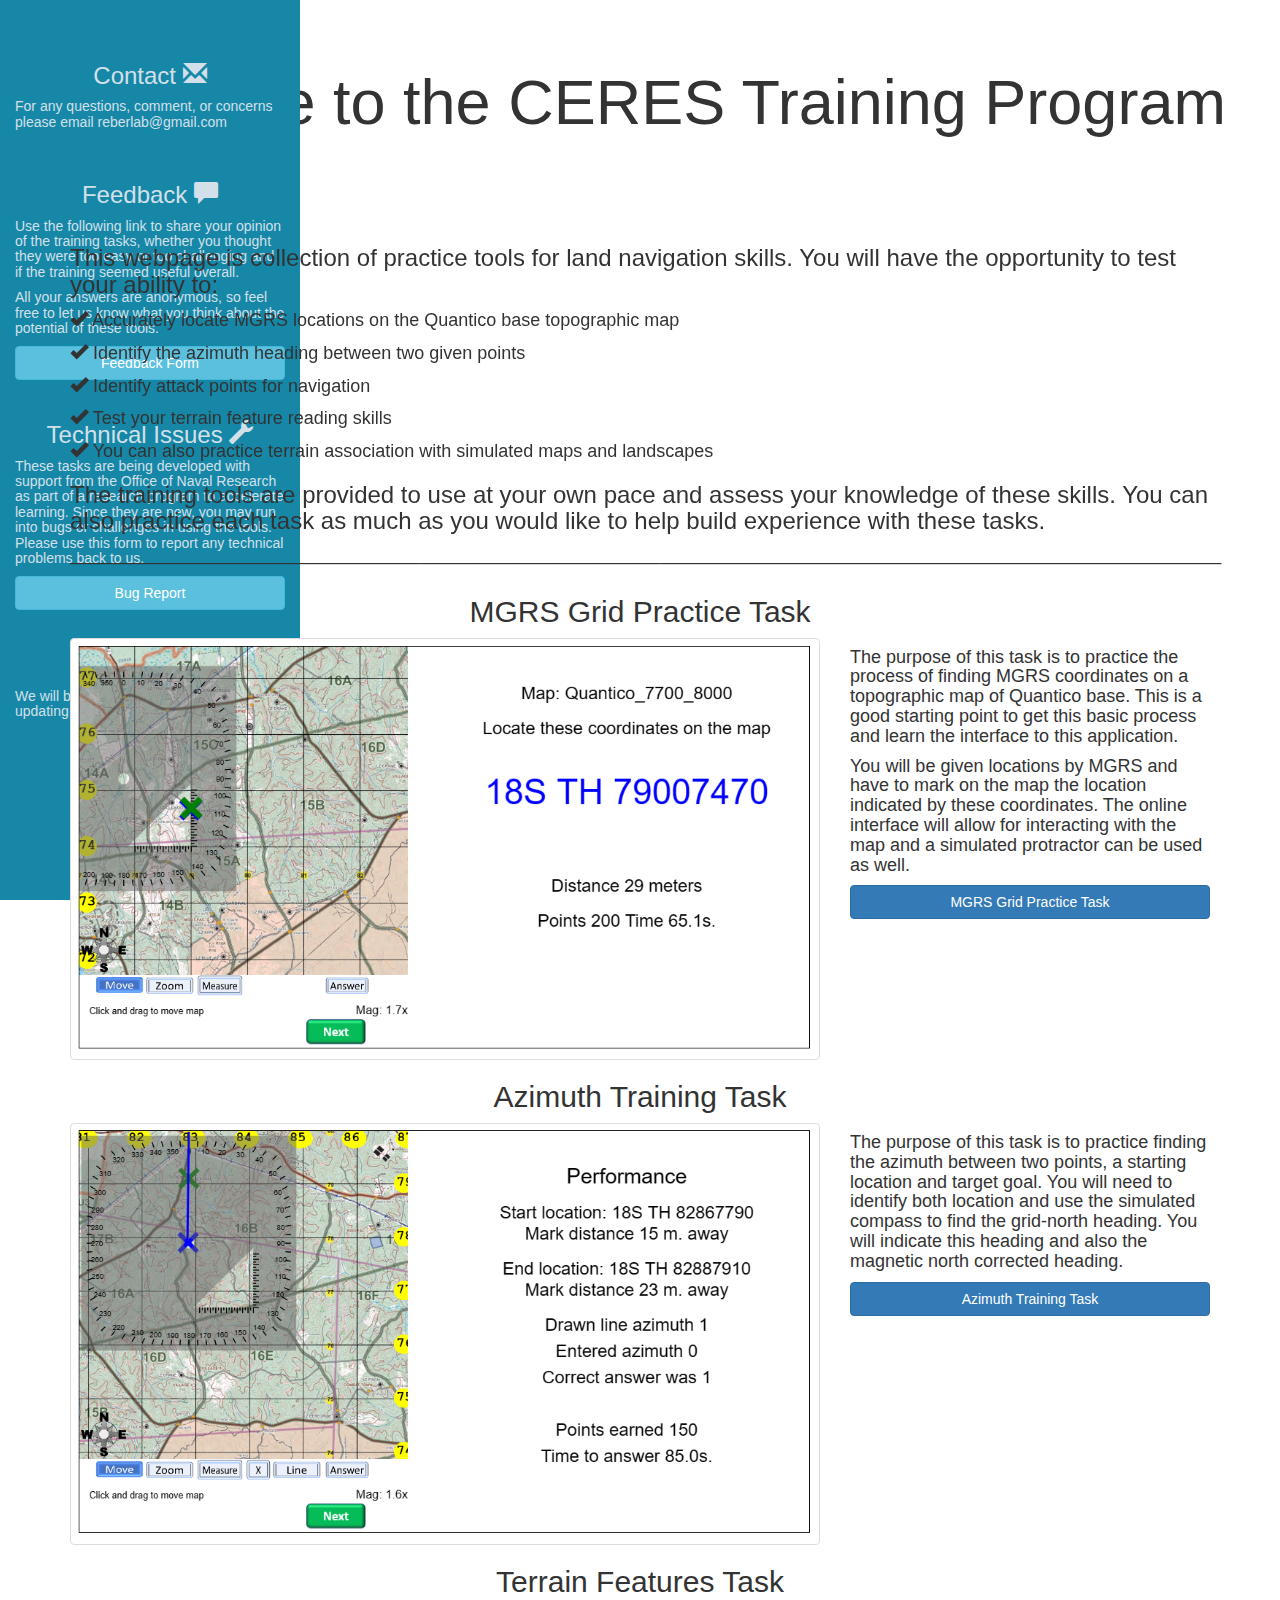
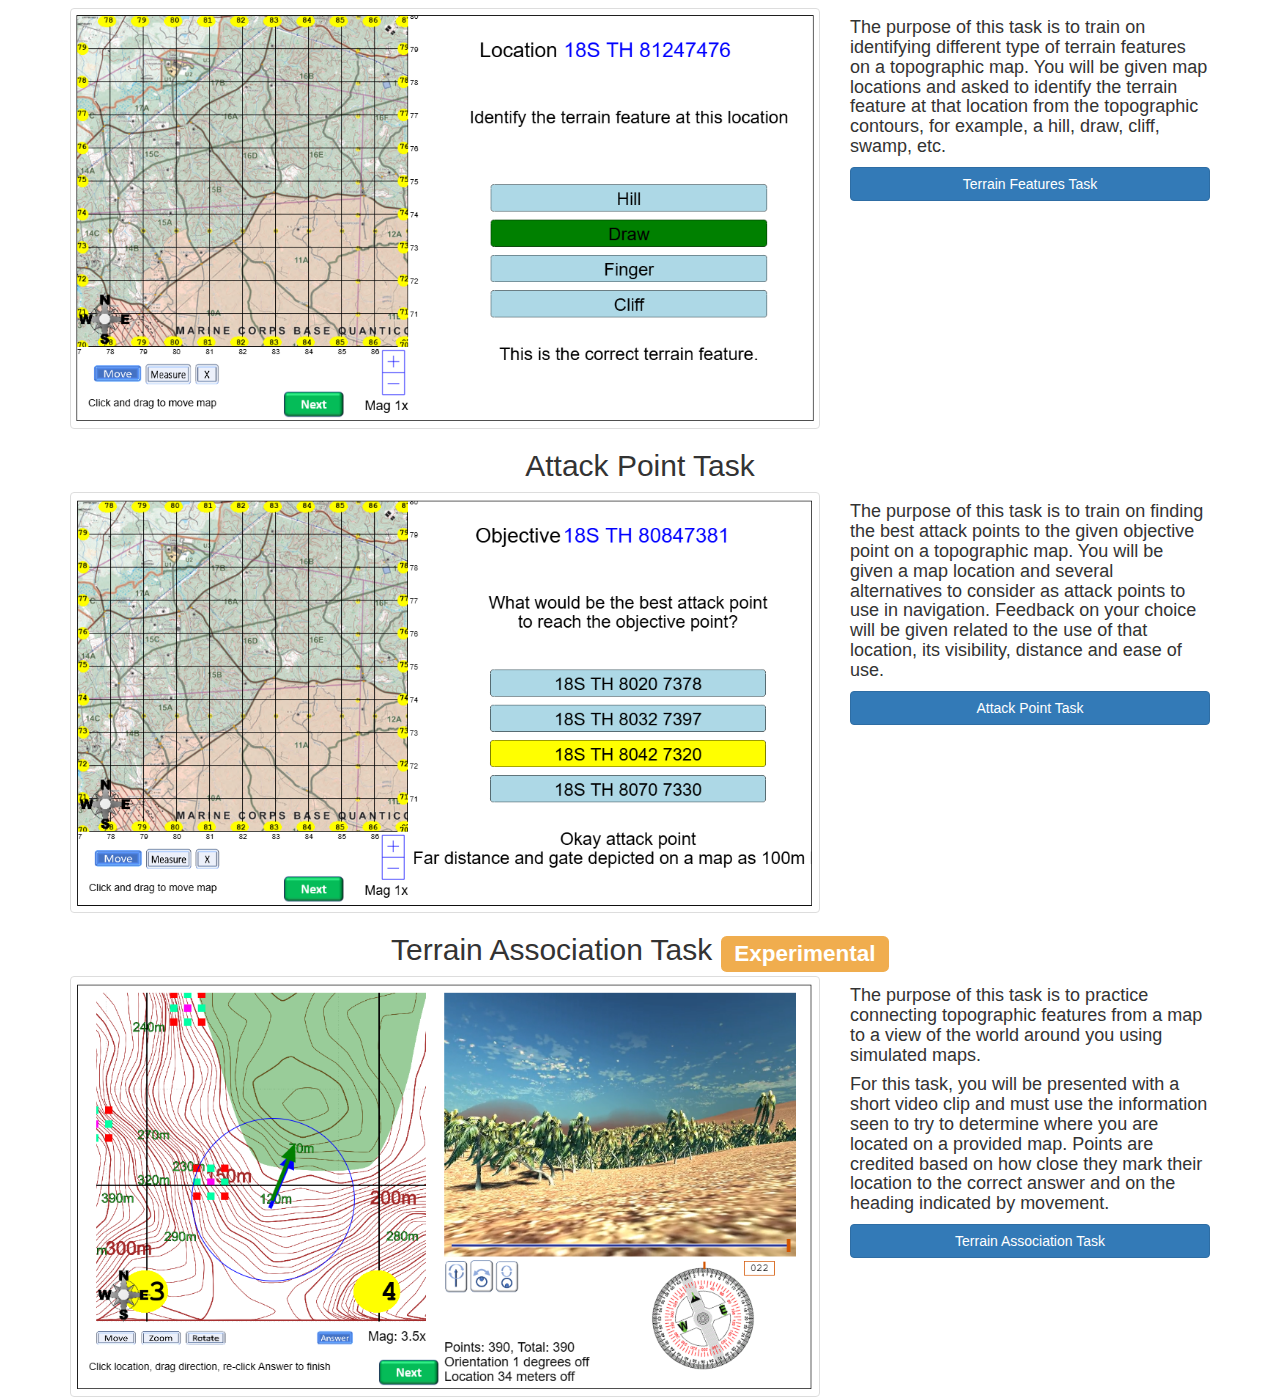
==== commit 00283699: "Sidebar" ====
--- a/index.html
+++ b/index.html
@@ -1,183 +1,144 @@
 <!DOCTYPE html>
-<html>
+<html lang="en">
 <head>
-  <title>CERES</title>
-  <meta charset="utf-8">
-  <meta name="viewport" content="width=device-width, initial-scale=1">
-  <link rel="stylesheet" href="https://maxcdn.bootstrapcdn.com/bootstrap/3.4.1/css/bootstrap.min.css">
-  <script src="https://ajax.googleapis.com/ajax/libs/jquery/3.7.1/jquery.min.js"></script>
-  <script src="https://maxcdn.bootstrapcdn.com/bootstrap/3.4.1/js/bootstrap.min.js"></script>
-  <style>
-  body {
-    position: relative;
-  }
-  #about {padding-top:50px;height:850px;color: #000000; background-color: #FFFFFF;}
-  #gridding {padding-top:50px;height:550px;color: #000000; background-color: #e0e0e0;}
-  #azimuth {padding-top:50px;height:550px;color: #000000; background-color: #e0e0e0;}
-  #terrain {padding-top:50px;height:550px;color: #000000; background-color: #e0e0e0;}
-  #attack {padding-top:50px;height:550px;color: #000000; background-color: #e0e0e0;}
-  #association {padding-top:50px;height:550px;color: #000000; background-color: #e0e0e0;}
-  </style>
+    <link rel="stylesheet" type="text/css" href="styles.css">
+    <title>CERES</title>
+    <meta charset="utf-8">
+    <meta name="viewport" content="width=device-width, initial-scale=1">
+    <link rel="stylesheet" href="https://maxcdn.bootstrapcdn.com/bootstrap/3.4.1/css/bootstrap.min.css">
+    <script src="https://ajax.googleapis.com/ajax/libs/jquery/3.7.1/jquery.min.js"></script>
+    <script src="https://maxcdn.bootstrapcdn.com/bootstrap/3.4.1/js/bootstrap.min.js"></script>
 </head>
-<body data-spy="scroll" data-target=".navbar" data-offset="50">
+<body>
 
-<nav class="navbar navbar-inverse navbar-fixed-top">
-  <div class="container-fluid">
-    <div class="navbar-header">
-        <button type="button" class="navbar-toggle" data-toggle="collapse" data-target="#myNavbar">
-          <span class="icon-bar"></span>
-          <span class="icon-bar"></span>
-          <span class="icon-bar"></span>
-      </button>
-      <a class="navbar-brand">CERES</a>
-    </div>
-    <div>
-      <div class="collapse navbar-collapse" id="myNavbar">
-        <ul class="nav navbar-nav">
-          <li><a href="#about">About</a></li>
-          <li class="dropdown"><a class="dropdown-toggle" data-toggle="dropdown" href="#">Tasks <span class="caret"></span></a>
-            <ul class="dropdown-menu">
-              <li><a href="#gridding">MGRS Grid Practice</a></li>
-              <li><a href="#azimuth">Azimuth Training</a></li>
-              <li><a href="#terrain">Terrain Features</a></li>
-              <li><a href="#attack">Attack Points</a></li>
-              <li><a href="#association">Terrain Association</a></li>
-            </ul>
+</body>
+
+<div class="wrapper d-flex">
+	<div class="sidebar">
+        <ul class="list-group">
+            <li class="list-group-item borderless" style="background-color: #1687A7">
+                <h3 class="text-center" style="color: #D3E0EA">Contact <span class="glyphicon glyphicon-envelope"></span></h3>
+                <h5 style="color: #D3E0EA"> For any questions, comment, or concerns please email reberlab@gmail.com</h5>
+            </li>
+            <li class="list-group-item borderless" style="background-color: #1687A7">
+                <h3 class="text-center" style="color: #D3E0EA">Feedback <span class="glyphicon glyphicon-comment"></span></h3>
+                <h5 style="color: #D3E0EA"> Use the following link to share your opinion of the training tasks, whether
+                    you thought they were too easy or too challenging and if the training seemed useful overall.</h5>
+                <h5 style="color: #D3E0EA">  All your answers are anonymous, so feel free to let us know what you think
+                    about the potential of these tools.</h5>
+                <a href="https://northwestern.az1.qualtrics.com/jfe/form/SV_9N5Hqn4B2wC4ojs"
+                   class="btn btn-info btn-block" role="button" target="_blank">Feedback Form</a>
+            </li>
+            <li class="list-group-item borderless" style="background-color: #1687A7">
+              <h3 class="text-center" style="color: #D3E0EA">Technical Issues <span class="glyphicon glyphicon-wrench"></span></h3>
+              <h5 style="color: #D3E0EA"> These tasks are being developed with support from the Office of Naval
+                  Research as part of a research program to accelerate learning. Since they are new, you may run into
+                  bugs or challenges in using the tools. Please use this form to report any technical problems back to
+                  us.</h5>
+              <a href="https://northwestern.az1.qualtrics.com/jfe/form/SV_bJXld5syVFHXZ66"
+                 class="btn btn-info btn-block" role="button" target="_blank">Bug Report</a>
+          </li>
+          <li class="list-group-item borderless" style="background-color: #1687A7">
+              <h3 class="text-center" style="color: #D3E0EA">Updates <span class="glyphicon glyphicon-exclamation-sign"></span></h3>
+              <h5 style="color: #D3E0EA">
+                  We will be adding updates to our tasks and updating you here when it happens.
+              </h5>
           </li>
         </ul>
-      </div>
+	</div>
+</div>
+
+<div class="jumbotron text-center" style="background-color:white;">
+        <h1> Welcome to the CERES Training Program</h1>
+</div>
+
+<div class="container">
+    <div class="row">
+        <div class="col-sm-12">
+            <h3> This webpage is collection of practice tools for land navigation skills. You will have the opportunity
+                to test your ability to: </h3>
+            <h4> <span class="glyphicon glyphicon-ok"></span> Accurately locate MGRS locations on the Quantico base
+                topographic map</h4>
+            <h4> <span class="glyphicon glyphicon-ok"></span> Identify the azimuth heading between two given points</h4>
+            <h4> <span class="glyphicon glyphicon-ok"></span> Identify attack points for navigation</h4>
+            <h4> <span class="glyphicon glyphicon-ok"></span> Test your terrain feature reading skills</h4>
+            <h4> <span class="glyphicon glyphicon-ok"></span> You can also practice terrain association with simulated
+                maps and landscapes</h4>
+            <h3> The training tools are provided to use at your own pace and assess your knowledge of these skills. You
+                can also practice each task as much as you would like to help build experience with these tasks.</h3>
+            <h4 class="text-center"> ___________________________________________________________________________________________________________________</h4>
+        </div>
     </div>
-  </div>
-</nav>
-
-<div id="about" class="container-fluid">
-  <div class="jumbotron text-center" style="background-color:white;">
-        <h1> Welcome to the CERES Training Program</h1>
+    <h2 class="text-center"> MGRS Grid Practice Task</h2>
+    <div class="row">
+        <div class="col-sm-8">
+            <img src="Coordinate Task_1.png" class="img-thumbnail" alt="Coordinate Task">
+        </div>
+        <div class="col-sm-4">
+            <h4> The purpose of this task is to practice the process of finding MGRS coordinates on a topographic map of
+                Quantico base. This is a good starting point to get this basic process and learn the interface to this
+                application.</h4>
+            <h4>You will be given locations by MGRS and have to mark on the map the location indicated by these
+                coordinates. The online interface will allow for interacting with the map and a simulated protractor can
+                be used as well.</h4>
+            <a href="http://www.reberlab.org/file/show/ceres3.html?group=db99cc3d66833c51"
+               class="btn btn-primary btn-block" role="button" target="_blank">MGRS Grid Practice Task</a>
+        </div>
     </div>
-  <div class="container">
-  <div class="row">
-    <div class="col-md-12">
-      <h3> This webpage is collection of practice tools for basic land navigation skills. You will have the opportunity
-        to test your ability to: </h3>
-      <h4> <span class="glyphicon glyphicon-ok"></span> Accurately locate MGRS locations on the Quantico base topographic map</h4>
-      <h4> <span class="glyphicon glyphicon-ok"></span> Identify the azimuth heading between two given points</h4>
-      <h4> <span class="glyphicon glyphicon-ok"></span> Identify attack points for navigation</h4>
-      <h4> <span class="glyphicon glyphicon-ok"></span> Test your terrain feature reading skills</h4>
-      <h4> <span class="glyphicon glyphicon-ok"></span> You can also practice terrain association with simulated maps and landscapes</h4>
-      <h3> The training tools are provided to use at your own pace and assess your knowledge of these basic skills. You
-        can also practice each task as much as you would like to help build experience with these tasks.</h3>
-      <h4 class="text-center"> ___________________________________________________________________________________________________________________</h4>
-    </div>
-    <div class="col-sm-6">
-      <h3 class="text-center"> Feedback</h3>
-      <h4> Use the following link to share your opinion of the training tasks, whether you thought they were too easy or
-        too challenging and if the training seemed useful overall. All your answers are anonymous, so feel free to let
-        us know what you think about the potential of these tools.</h4>
-      <a href="https://northwestern.az1.qualtrics.com/jfe/form/SV_9N5Hqn4B2wC4ojs"
-           class="btn btn-info btn-block" role="button" target="_blank">Feedback Form</a>
-    </div>
-    <div class="col-sm-6">
-      <h3 class="text-center"> Technical Issues</h3>
-      <h4> These training tools are being developed with support from the Office of Naval Research as part of a research
-        program to accelerate learning. Since they are new, you may run into bugs or challenges in using the tools.
-        Please use this form to report any technical problems back to us.</h4>
-      <h4> </h4>
-      <a href="https://northwestern.az1.qualtrics.com/jfe/form/SV_bJXld5syVFHXZ66"
-           class="btn btn-info btn-block" role="button" target="_blank">Bug Report</a>
-    </div>
-  </div>
-</div>
-</div>
-<div id="gridding" class="container-fluid">
-  <div class="container">
-  <h2 class="text-center"> MGRS Grid Practice Task</h2>
-    <div class="row">
-      <div class="col-sm-8">
-        <img src="Coordinate Task_1.png" class="img-thumbnail" alt="Coordinate Task">
-      </div>
-      <div class="col-sm-4">
-        <h4> The purpose of this task is to practice the process of finding MGRS coordinates on a topographic map of
-          Quantico base. This is a good starting point to get this basic process and learn the interface to this
-          application.</h4>
-        <h4>You will be given locations by MGRS and have to mark on the map the location indicated by these coordinates.
-          The online interface will allow for interacting with the map and a simulated protractor can be used as well.</h4>
-        <a href="http://www.reberlab.org/file/show/ceres3.html?group=db99cc3d66833c51"
-           class="btn btn-primary btn-block" role="button" target="_blank">MGRS Grid Practice Task</a>
-      </div>
-    </div>
-  </div>
-</div>
-<div id="azimuth" class="container-fluid">
-  <div class="container">
     <h2 class="text-center"> Azimuth Training Task</h2>
     <div class="row">
-      <div class="col-sm-8">
-        <img src="Azimuth Task_1.png" class="img-thumbnail" alt="Azimuth Task">
-      </div>
-      <div class="col-sm-4">
-        <h4> The purpose of this task is to practice finding the azimuth between two points, a starting location and
-          target goal. You will need to identify both location and use the simulated compass to find the grid-north
-          heading. You will indicate this heading and also the magnetic north corrected heading.</h4>
-        <a href="http://www.reberlab.org/file/show/ceres3.html?group=39e5ee6fa219fa5b"
-           class="btn btn-primary btn-block" role="button" target="_blank">Azimuth Training Task</a>
-      </div>
+        <div class="col-sm-8">
+            <img src="Azimuth Task_1.png" class="img-thumbnail" alt="Azimuth Task">
+        </div>
+        <div class="col-sm-4">
+            <h4> The purpose of this task is to practice finding the azimuth between two points, a starting location and
+                target goal. You will need to identify both location and use the simulated compass to find the
+                grid-north heading. You will indicate this heading and also the magnetic north corrected heading.</h4>
+            <a href="http://www.reberlab.org/file/show/ceres3.html?group=39e5ee6fa219fa5b"
+               class="btn btn-primary btn-block" role="button" target="_blank">Azimuth Training Task</a>
+        </div>
     </div>
-  </div>
-</div>
-<div id="terrain" class="container-fluid">
-  <div class="container">
     <h2 class="text-center"> Terrain Features Task</h2>
     <div class="row">
-      <div class="col-sm-8">
-        <img src="Terrain_Feature.png" class="img-thumbnail" alt="Terrain Feature Task">
-      </div>
-      <div class="col-sm-4">
-        <h4>The purpose of this task is to train on identifying different type of terrain features on a topographic map.
-          You will be given map locations and asked to identify the terrain feature at that location from the
-          topographic contours, for example, a hill, draw, cliff, swamp, etc.</h4>
-        <a href="http://www.reberlab.org/file/show/ceres3.html?group=c99e664a33b2da3d"
-          class="btn btn-primary btn-block" role="button" target="_blank"> Terrain Features Task</a>
-      </div>
+        <div class="col-sm-8">
+            <img src="Terrain_Feature.png" class="img-thumbnail" alt="Terrain Feature Task">
+        </div>
+        <div class="col-sm-4">
+            <h4>The purpose of this task is to train on identifying different type of terrain features on a
+                topographic map. You will be given map locations and asked to identify the terrain feature at that
+                location from the topographic contours, for example, a hill, draw, cliff, swamp, etc.</h4>
+            <a href="http://www.reberlab.org/file/show/ceres3.html?group=c99e664a33b2da3d"
+               class="btn btn-primary btn-block" role="button" target="_blank"> Terrain Features Task</a>
+        </div>
     </div>
-  </div>
-</div>
-<div id="attack" class="container-fluid">
-  <div class="container">
     <h2 class="text-center"> Attack Point Task</h2>
     <div class="row">
-      <div class="col-sm-8">
-        <img src="Attack_Point.png" class="img-thumbnail" alt="Attack Point Task">
-      </div>
-      <div class="col-sm-4">
-        <h4>The purpose of this task is to train on finding the best attack points to the given objective point on a
-          topographic map. You will be given a map location and several alternatives to consider as attack points to use
-          in navigation. Feedback on your choice will be given related to the use of that location, its visibility,
-          distance and ease of use.</h4>
-        <a href="http://www.reberlab.org/file/show/ceres3.html?group=28ac9b0a227c9e08"
-          class="btn btn-primary btn-block" role="button" target="_blank">Attack Point Task</a>
-      </div>
+        <div class="col-sm-8">
+            <img src="Attack_Point.png" class="img-thumbnail" alt="Attack Point Task">
+        </div>
+        <div class="col-sm-4">
+            <h4>The purpose of this task is to train on finding the best attack points to the given objective point on a
+                topographic map. You will be given a map location and several alternatives to consider as attack points
+                to use in navigation. Feedback on your choice will be given related to the use of that location, its
+                visibility, distance and ease of use.</h4>
+            <a href="http://www.reberlab.org/file/show/ceres3.html?group=28ac9b0a227c9e08"
+               class="btn btn-primary btn-block" role="button" target="_blank">Attack Point Task</a>
+        </div>
     </div>
-  </div>
+    <h2 class="text-center">  Terrain Association Task <span class="label label-warning">Experimental</span></h2>
+    <div class="row">
+        <div class="col-sm-8">
+            <img src="Terrain Association Task.png" class="img-thumbnail" alt="Terrain Association Task">
+        </div>
+        <div class="col-sm-4">
+            <h4>The purpose of this task is to practice connecting topographic features from a map to a view of the
+                world around you using simulated maps.</h4>
+            <h4>For this task, you will be presented with a short video clip and must use the information seen to try to
+                determine where you are located on a provided map. Points are credited based on how close they mark
+                their location to the correct answer and on the heading indicated by movement.</h4>
+            <a href="http://www.reberlab.org/file/show/Ceres2.html?group=ea4a31dcc1dd912d"
+               class="btn btn-primary btn-block" role="button" target="_blank">Terrain Association Task</a>
+        </div>
+    </div>
 </div>
-<div id="association" class="container-fluid">
-  <div class="container">
-    <h2 class="text-center"> Terrain Association Task <span class="label label-warning">Experimental</span></h2>
-    <div class="row">
-      <div class="col-sm-8">
-        <img src="Terrain Association Task.png" class="img-thumbnail" alt="Terrain Association Task">
-      </div>
-      <div class="col-sm-4">
-        <h4>The purpose of this task is to practice connecting topographic features from a map to a view of the world
-          around you using simulated maps.</h4>
-        <h4>For this task, you will be presented with a short video clip and must use the information seen to try to
-          determine where you are located on a provided map. Points are credited based on how close they mark their
-          location to the correct answer and on the heading indicated by movement.</h4>
-        <a href="http://www.reberlab.org/file/show/Ceres2.html?group=ea4a31dcc1dd912d"
-          class="btn btn-primary btn-block" role="button" target="_blank">Terrain Association Task</a>
-      </div>
-    </div>
-  </div>
-</div>
-
-</body>
-</html>
+</html>--- a/styles.css
+++ b/styles.css
@@ -0,0 +1,25 @@
+*{
+	margin: 0;
+	padding: 0;
+	box-sizing: border-box;
+	list-style: none;
+	text-decoration: none;
+	font-family: arial;
+}
+body{
+	background: #F6F5F5;
+	text-color: #276678;
+}
+.wrapper{
+	position: relative;
+}
+.sidebar{
+	position: fixed;
+	width: 300px;
+	height: 100%;
+	background: #1687A7;
+	padding: 30px 0;
+}
+li.borderless {
+  border: 0 none;
+}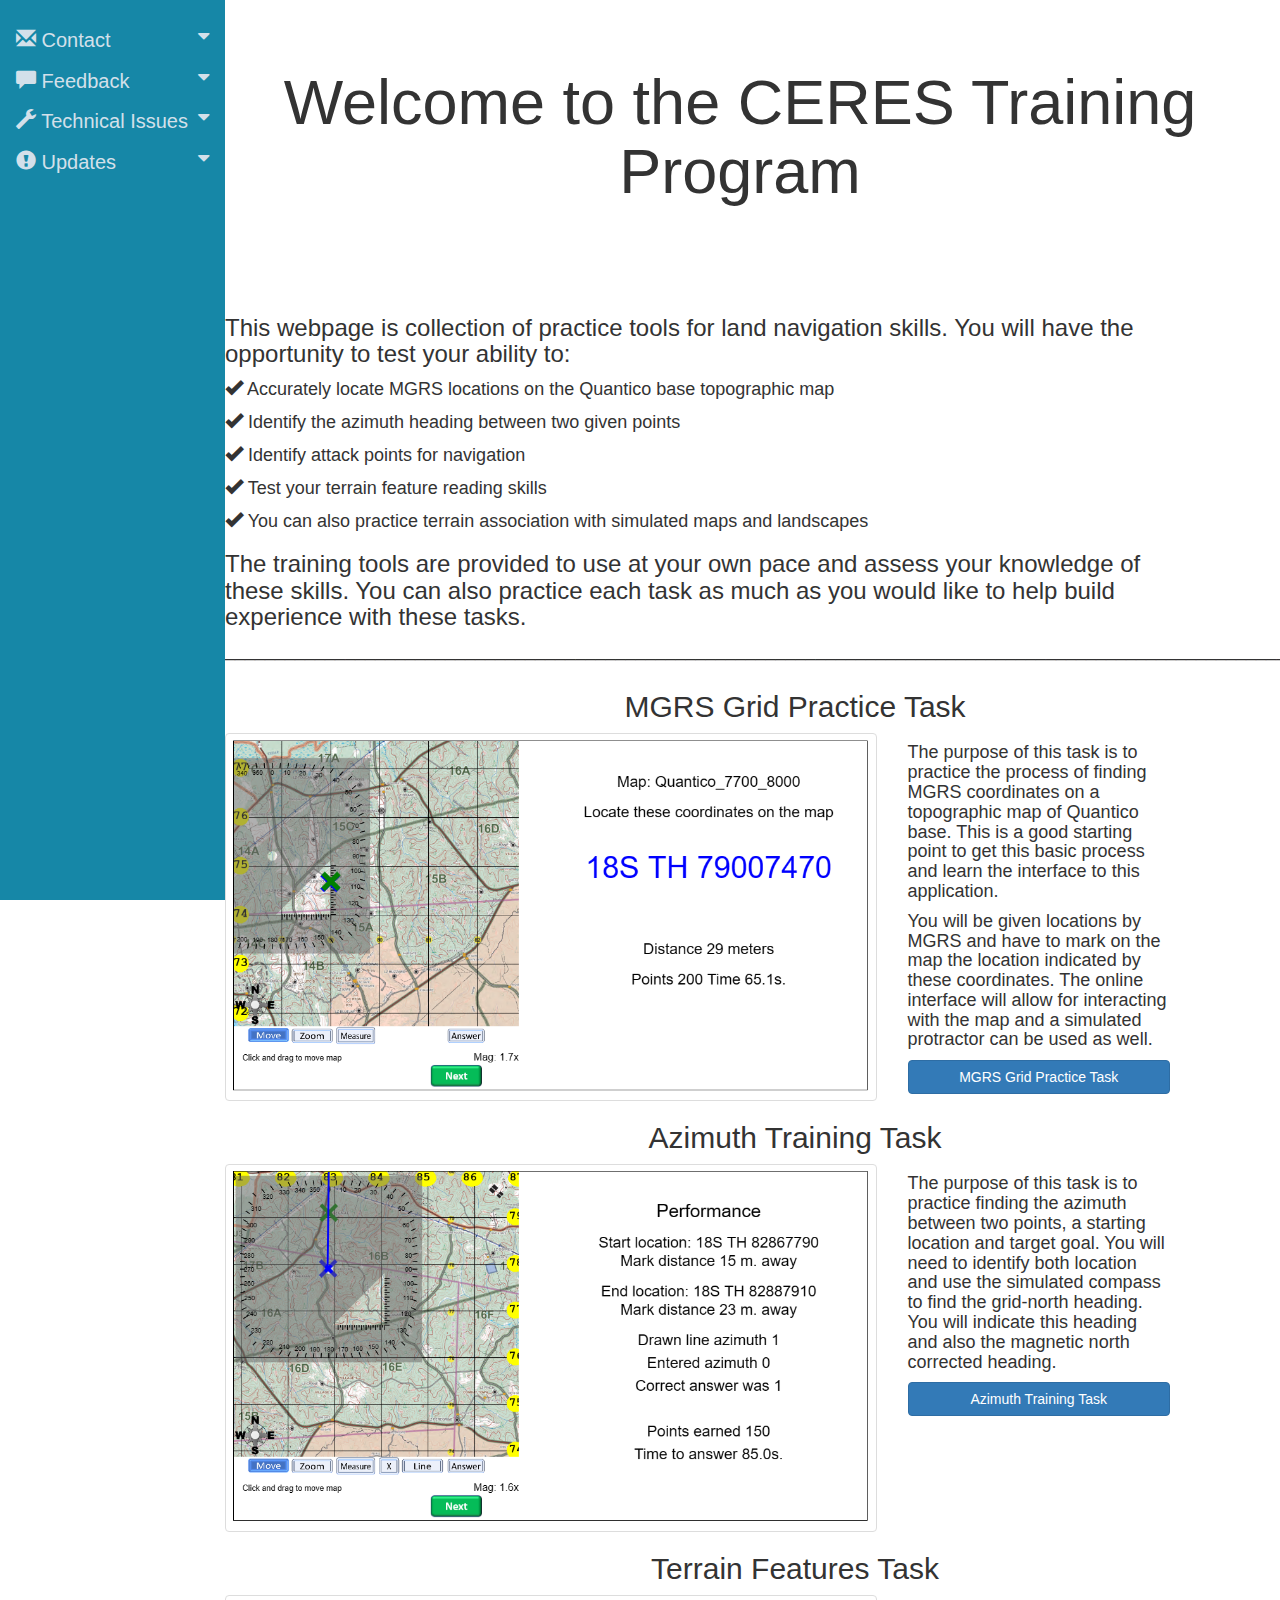
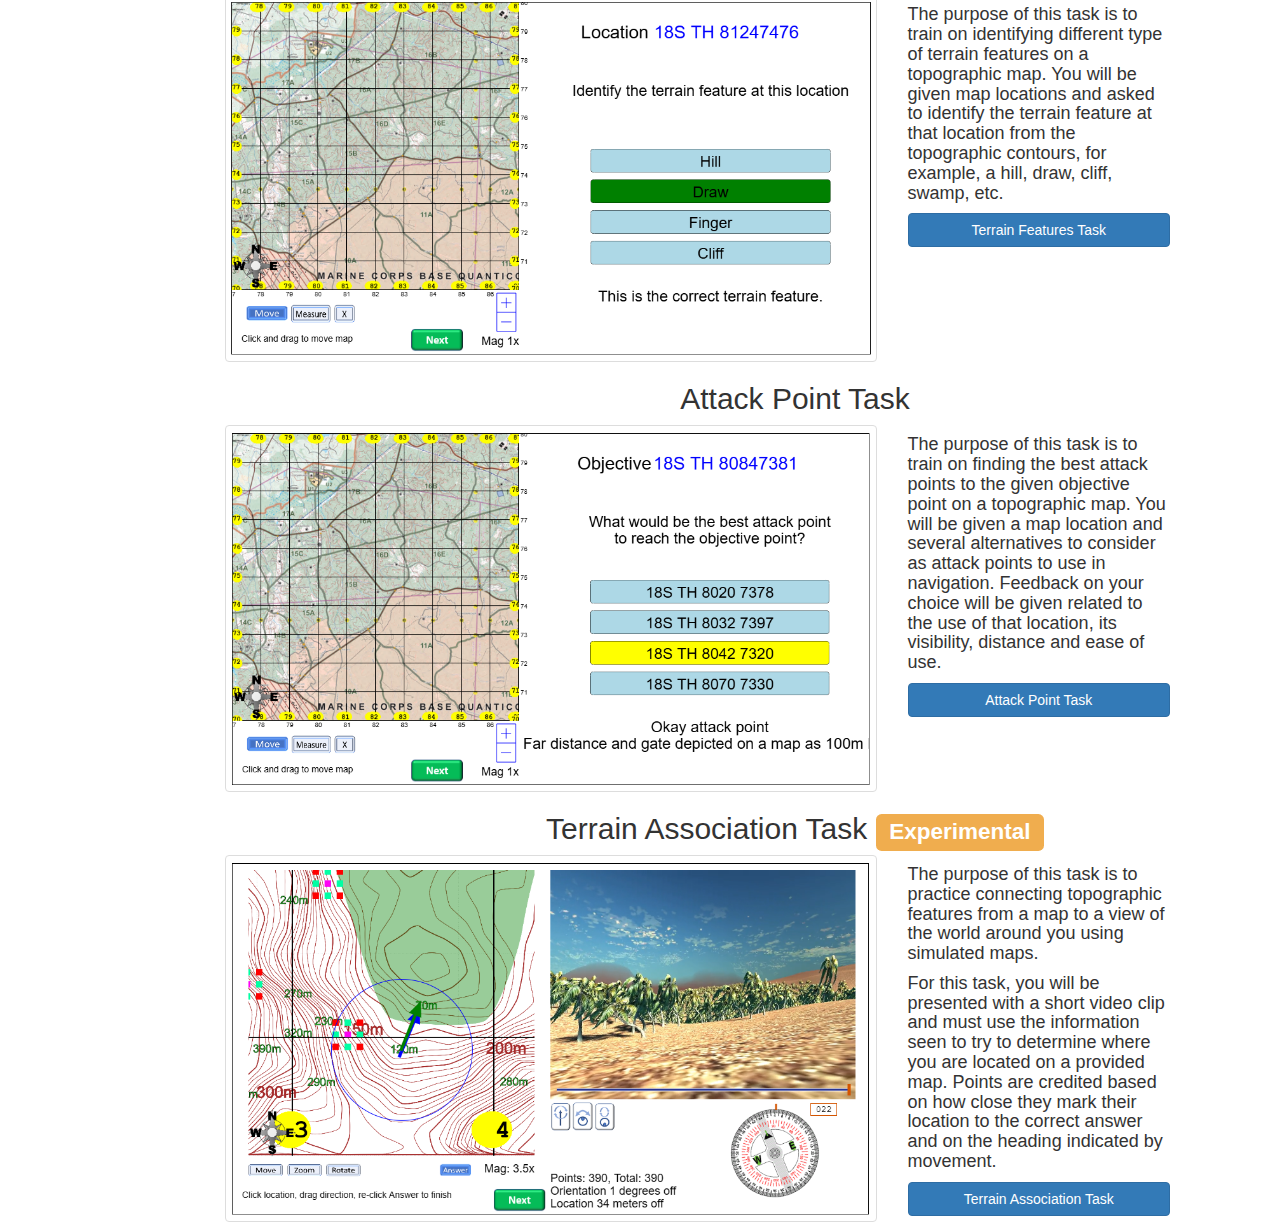
==== commit 704d74e2: "New Sidebar" ====
--- a/index.html
+++ b/index.html
@@ -1,60 +1,129 @@
 <!DOCTYPE html>
-<html lang="en">
+<html>
 <head>
-    <link rel="stylesheet" type="text/css" href="styles.css">
-    <title>CERES</title>
+<meta name="viewport" content="width=device-width, initial-scale=1">
+<link rel="stylesheet" href="https://cdnjs.cloudflare.com/ajax/libs/font-awesome/4.7.0/css/font-awesome.min.css">
     <meta charset="utf-8">
     <meta name="viewport" content="width=device-width, initial-scale=1">
     <link rel="stylesheet" href="https://maxcdn.bootstrapcdn.com/bootstrap/3.4.1/css/bootstrap.min.css">
     <script src="https://ajax.googleapis.com/ajax/libs/jquery/3.7.1/jquery.min.js"></script>
     <script src="https://maxcdn.bootstrapcdn.com/bootstrap/3.4.1/js/bootstrap.min.js"></script>
+<style>
+body {
+
+}
+
+/* Fixed sidenav, full height */
+.sidenav {
+  height: 100%;
+  width: 225px;
+  position: fixed;
+  z-index: 1;
+  top: 0;
+  left: 0;
+  background-color: #1687A7;
+  overflow-x: hidden;
+  padding-top: 20px;
+}
+
+/* Style the sidenav links and the dropdown button */
+.sidenav a, .dropdown-btn {
+  padding: 6px 8px 6px 16px;
+  text-decoration: none;
+  color: #D3E0EA;
+  font-size: 20px;
+  display: block;
+  border: none;
+  background: none;
+  width: 100%;
+  text-align: left;
+  cursor: pointer;
+  outline: none;
+}
+
+/* On mouse-over */
+.sidenav a:hover, .dropdown-btn:hover {
+  color: #f1f1f1;
+}
+
+/* Main content */
+.main {
+  margin-left: 200px; /* Same as the width of the sidenav */
+  font-size: 20px; /* Increased text to enable scrolling */
+  padding: 0px 10px;
+}
+
+/* Add an active class to the active dropdown button */
+.active {
+  background-color: #1687A7;
+  color: white;
+}
+
+/* Dropdown container (hidden by default). Optional: add a lighter background color and some left padding to change the design of the dropdown content */
+.dropdown-container {
+  display: none;
+  background-color: #1687A7;
+  color: #D3E0EA;
+  padding-left: 8px;
+}
+
+/* Optional: Style the caret down icon */
+.fa-caret-down {
+  float: right;
+  padding-right: 8px;
+}
+
+/* Some media queries for responsiveness */
+@media screen and (max-height: 450px) {
+  .sidenav {padding-top: 15px;}
+  .sidenav a {font-size: 18px;}
+}
+</style>
 </head>
 <body>
 
-</body>
-
-<div class="wrapper d-flex">
-	<div class="sidebar">
-        <ul class="list-group">
-            <li class="list-group-item borderless" style="background-color: #1687A7">
-                <h3 class="text-center" style="color: #D3E0EA">Contact <span class="glyphicon glyphicon-envelope"></span></h3>
-                <h5 style="color: #D3E0EA"> For any questions, comment, or concerns please email reberlab@gmail.com</h5>
-            </li>
-            <li class="list-group-item borderless" style="background-color: #1687A7">
-                <h3 class="text-center" style="color: #D3E0EA">Feedback <span class="glyphicon glyphicon-comment"></span></h3>
-                <h5 style="color: #D3E0EA"> Use the following link to share your opinion of the training tasks, whether
-                    you thought they were too easy or too challenging and if the training seemed useful overall.</h5>
-                <h5 style="color: #D3E0EA">  All your answers are anonymous, so feel free to let us know what you think
-                    about the potential of these tools.</h5>
-                <a href="https://northwestern.az1.qualtrics.com/jfe/form/SV_9N5Hqn4B2wC4ojs"
-                   class="btn btn-info btn-block" role="button" target="_blank">Feedback Form</a>
-            </li>
-            <li class="list-group-item borderless" style="background-color: #1687A7">
-              <h3 class="text-center" style="color: #D3E0EA">Technical Issues <span class="glyphicon glyphicon-wrench"></span></h3>
-              <h5 style="color: #D3E0EA"> These tasks are being developed with support from the Office of Naval
-                  Research as part of a research program to accelerate learning. Since they are new, you may run into
-                  bugs or challenges in using the tools. Please use this form to report any technical problems back to
-                  us.</h5>
-              <a href="https://northwestern.az1.qualtrics.com/jfe/form/SV_bJXld5syVFHXZ66"
-                 class="btn btn-info btn-block" role="button" target="_blank">Bug Report</a>
-          </li>
-          <li class="list-group-item borderless" style="background-color: #1687A7">
-              <h3 class="text-center" style="color: #D3E0EA">Updates <span class="glyphicon glyphicon-exclamation-sign"></span></h3>
-              <h5 style="color: #D3E0EA">
-                  We will be adding updates to our tasks and updating you here when it happens.
-              </h5>
-          </li>
-        </ul>
-	</div>
-</div>
-
-<div class="jumbotron text-center" style="background-color:white;">
+<div class="sidenav">
+  <button class="dropdown-btn"> <span class="glyphicon glyphicon-envelope"></span> Contact <i class="fa fa-caret-down"></i> </button>
+    <div class="dropdown-container">
+        <h4 > For any questions, comment, or concerns please email reberlab@gmail.com</h4>
+    </div>
+  <button class="dropdown-btn"> <span class="glyphicon glyphicon-comment"></span> Feedback
+    <i class="fa fa-caret-down"></i>
+  </button>
+  <div class="dropdown-container">
+      <h4 style="color: #D3E0EA"> Use the following link to share your opinion of the training tasks, whether you
+          thought they were too easy or too challenging and if the training seemed useful overall.</h4>
+      <h4 style="color: #D3E0EA">  All your answers are anonymous, so feel free to let us know what you think
+          about the potential of these tools.</h4>
+      <a href="https://northwestern.az1.qualtrics.com/jfe/form/SV_9N5Hqn4B2wC4ojs" class="btn btn"
+         role="button" target="_blank">Feedback Form</a>
+  </div>
+  <button class="dropdown-btn"> <span class="glyphicon glyphicon-wrench"></span> Technical Issues
+    <i class="fa fa-caret-down"></i>
+  </button>
+  <div class="dropdown-container">
+      <h4 style="color: #D3E0EA"> These tasks are being developed with support from the Office of Naval Research as part
+          of a research program to accelerate learning. Since they are new, you may run into bugs or challenges in using
+          the tools. Please use this form to report any technical problems back to
+          us.</h4>
+      <a href="https://northwestern.az1.qualtrics.com/jfe/form/SV_bJXld5syVFHXZ66" class="btn btn"
+         role="button" target="_blank">Bug Report</a>
+  </div>
+    <button class="dropdown-btn"> <span class="glyphicon glyphicon-exclamation-sign"></span> Updates
+    <i class="fa fa-caret-down"></i>
+  </button>
+  <div class="dropdown-container">
+      <h4 style="color: #D3E0EA"> We will be adding updates to our tasks and updating you here when it happens.</h4>
+  </div>
+</div>
+
+<div class="main">
+    <div class="jumbotron text-center" style="background-color:white;">
         <h1> Welcome to the CERES Training Program</h1>
 </div>
-
-<div class="container">
-    <div class="row">
-        <div class="col-sm-12">
+  <div class="container">
+    <div class="row">
+        <div class="col-sm-10">
             <h3> This webpage is collection of practice tools for land navigation skills. You will have the opportunity
                 to test your ability to: </h3>
             <h4> <span class="glyphicon glyphicon-ok"></span> Accurately locate MGRS locations on the Quantico base
@@ -71,10 +140,10 @@
     </div>
     <h2 class="text-center"> MGRS Grid Practice Task</h2>
     <div class="row">
-        <div class="col-sm-8">
+        <div class="col-sm-7">
             <img src="Coordinate Task_1.png" class="img-thumbnail" alt="Coordinate Task">
         </div>
-        <div class="col-sm-4">
+        <div class="col-sm-3">
             <h4> The purpose of this task is to practice the process of finding MGRS coordinates on a topographic map of
                 Quantico base. This is a good starting point to get this basic process and learn the interface to this
                 application.</h4>
@@ -87,10 +156,10 @@
     </div>
     <h2 class="text-center"> Azimuth Training Task</h2>
     <div class="row">
-        <div class="col-sm-8">
+        <div class="col-sm-7">
             <img src="Azimuth Task_1.png" class="img-thumbnail" alt="Azimuth Task">
         </div>
-        <div class="col-sm-4">
+        <div class="col-sm-3">
             <h4> The purpose of this task is to practice finding the azimuth between two points, a starting location and
                 target goal. You will need to identify both location and use the simulated compass to find the
                 grid-north heading. You will indicate this heading and also the magnetic north corrected heading.</h4>
@@ -100,10 +169,10 @@
     </div>
     <h2 class="text-center"> Terrain Features Task</h2>
     <div class="row">
-        <div class="col-sm-8">
+        <div class="col-sm-7">
             <img src="Terrain_Feature.png" class="img-thumbnail" alt="Terrain Feature Task">
         </div>
-        <div class="col-sm-4">
+        <div class="col-sm-3">
             <h4>The purpose of this task is to train on identifying different type of terrain features on a
                 topographic map. You will be given map locations and asked to identify the terrain feature at that
                 location from the topographic contours, for example, a hill, draw, cliff, swamp, etc.</h4>
@@ -113,10 +182,10 @@
     </div>
     <h2 class="text-center"> Attack Point Task</h2>
     <div class="row">
-        <div class="col-sm-8">
+        <div class="col-sm-7">
             <img src="Attack_Point.png" class="img-thumbnail" alt="Attack Point Task">
         </div>
-        <div class="col-sm-4">
+        <div class="col-sm-3">
             <h4>The purpose of this task is to train on finding the best attack points to the given objective point on a
                 topographic map. You will be given a map location and several alternatives to consider as attack points
                 to use in navigation. Feedback on your choice will be given related to the use of that location, its
@@ -127,10 +196,10 @@
     </div>
     <h2 class="text-center">  Terrain Association Task <span class="label label-warning">Experimental</span></h2>
     <div class="row">
-        <div class="col-sm-8">
+        <div class="col-sm-7">
             <img src="Terrain Association Task.png" class="img-thumbnail" alt="Terrain Association Task">
         </div>
-        <div class="col-sm-4">
+        <div class="col-sm-3">
             <h4>The purpose of this task is to practice connecting topographic features from a map to a view of the
                 world around you using simulated maps.</h4>
             <h4>For this task, you will be presented with a short video clip and must use the information seen to try to
@@ -141,4 +210,25 @@
         </div>
     </div>
 </div>
+</div>
+
+<script>
+/* Loop through all dropdown buttons to toggle between hiding and showing its dropdown content - This allows the user to have multiple dropdowns without any conflict */
+var dropdown = document.getElementsByClassName("dropdown-btn");
+var i;
+
+for (i = 0; i < dropdown.length; i++) {
+  dropdown[i].addEventListener("click", function() {
+    this.classList.toggle("active");
+    var dropdownContent = this.nextElementSibling;
+    if (dropdownContent.style.display === "block") {
+      dropdownContent.style.display = "none";
+    } else {
+      dropdownContent.style.display = "block";
+    }
+  });
+}
+</script>
+
+</body>
 </html>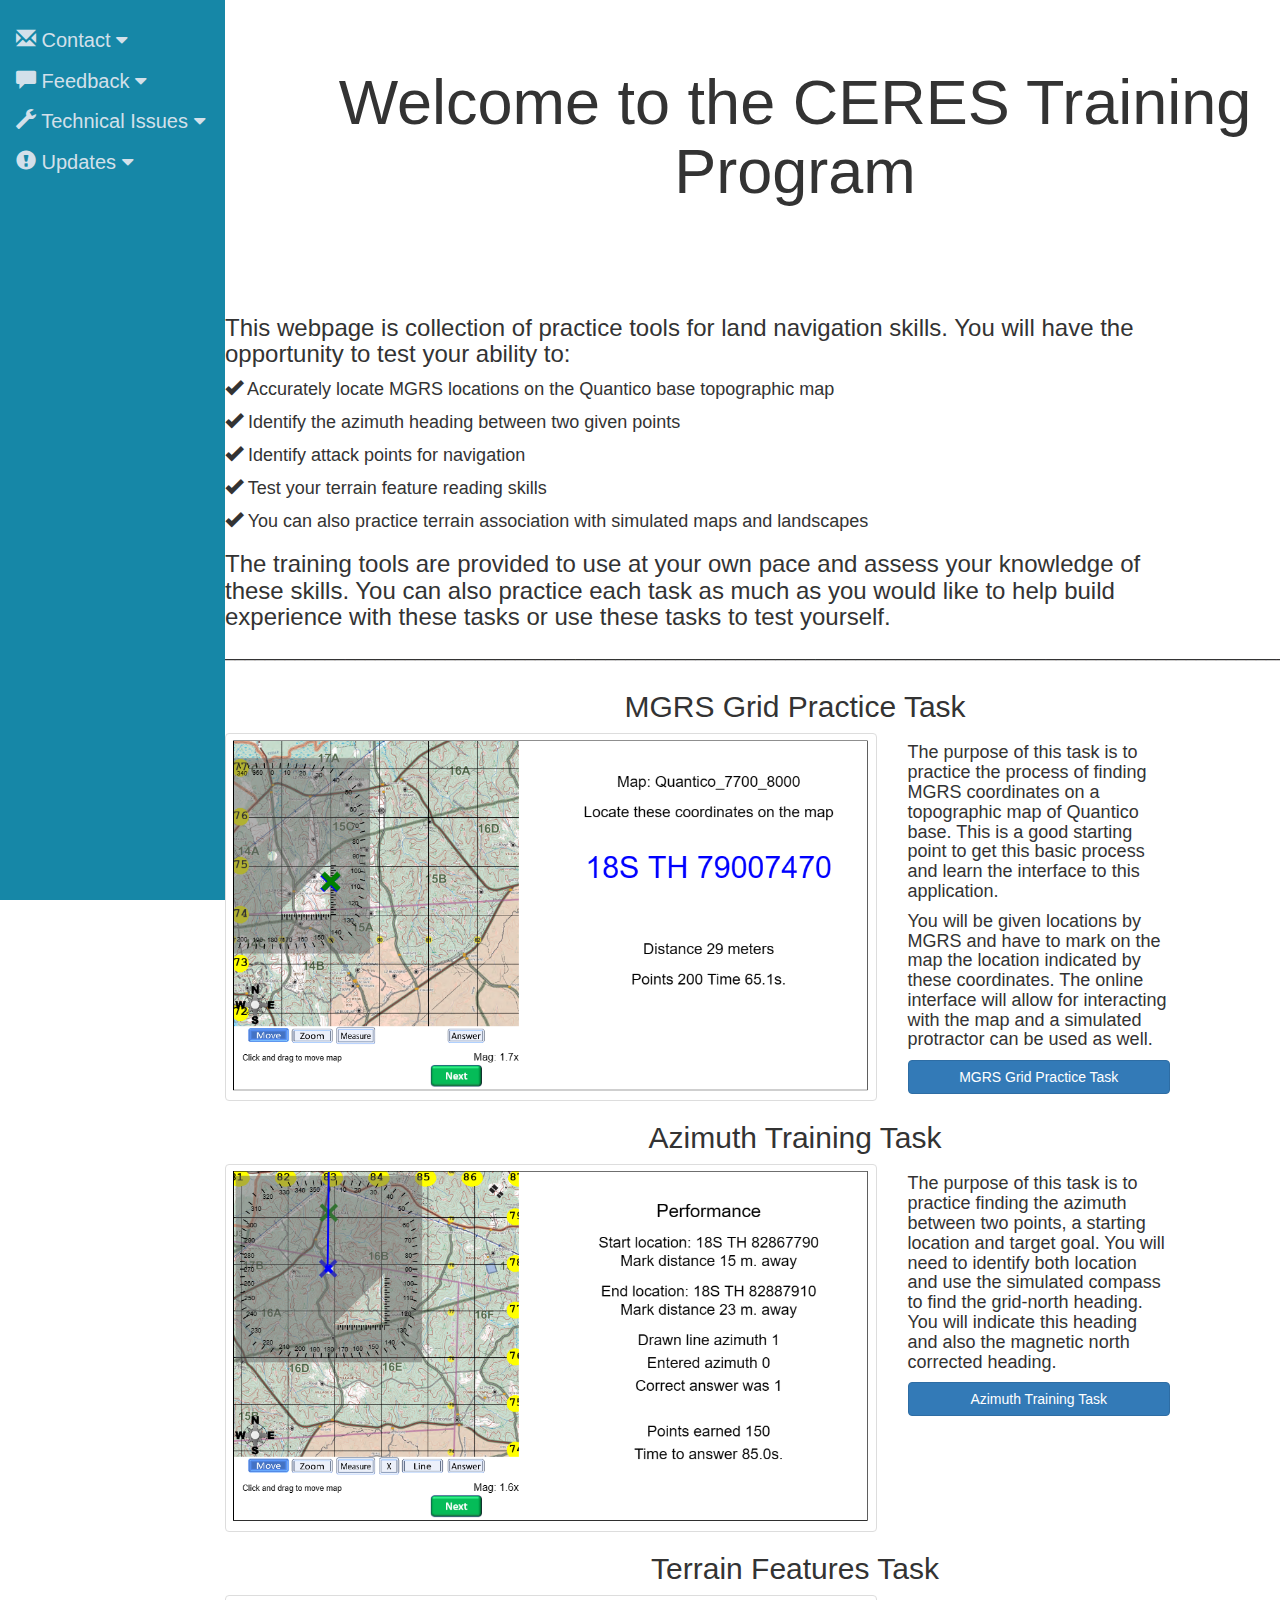
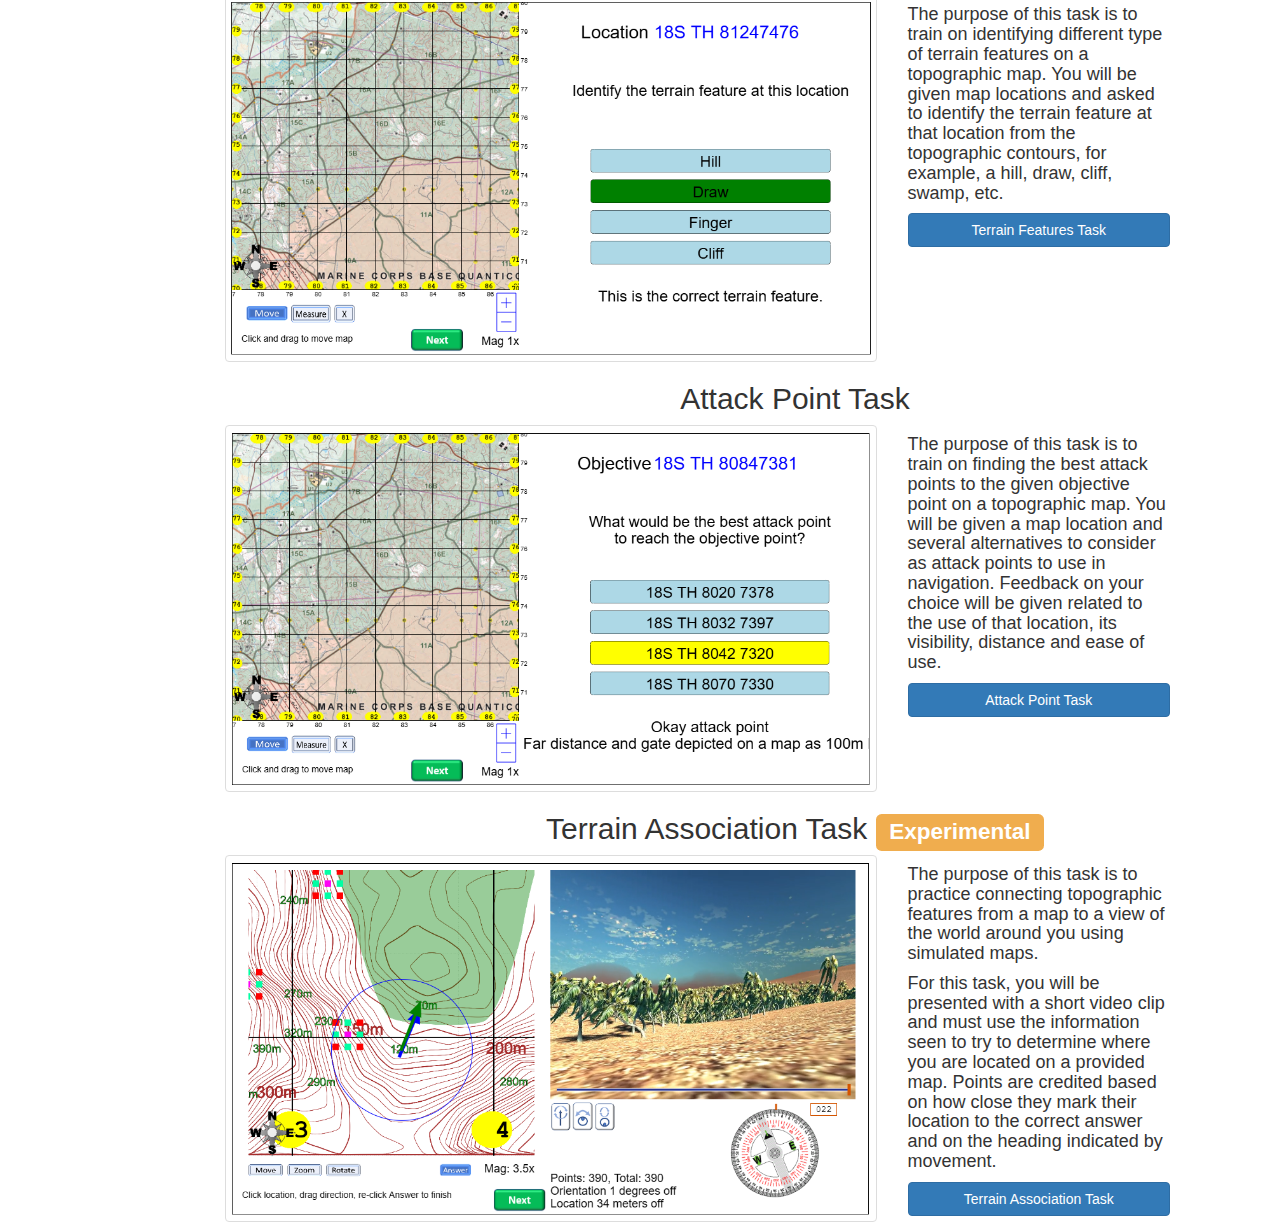
==== commit 6a96a893: "small changes for text size" ====
--- a/index.html
+++ b/index.html
@@ -67,12 +67,6 @@
   padding-left: 8px;
 }
 
-/* Optional: Style the caret down icon */
-.fa-caret-down {
-  float: right;
-  padding-right: 8px;
-}
-
 /* Some media queries for responsiveness */
 @media screen and (max-height: 450px) {
   .sidenav {padding-top: 15px;}
@@ -85,43 +79,43 @@
 <div class="sidenav">
   <button class="dropdown-btn"> <span class="glyphicon glyphicon-envelope"></span> Contact <i class="fa fa-caret-down"></i> </button>
     <div class="dropdown-container">
-        <h4 > For any questions, comment, or concerns please email reberlab@gmail.com</h4>
+        <h5 class="text-center"> For any questions, comments, or concerns please email reberlab@gmail.com</h5>
     </div>
   <button class="dropdown-btn"> <span class="glyphicon glyphicon-comment"></span> Feedback
     <i class="fa fa-caret-down"></i>
   </button>
   <div class="dropdown-container">
-      <h4 style="color: #D3E0EA"> Use the following link to share your opinion of the training tasks, whether you
-          thought they were too easy or too challenging and if the training seemed useful overall.</h4>
-      <h4 style="color: #D3E0EA">  All your answers are anonymous, so feel free to let us know what you think
-          about the potential of these tools.</h4>
-      <a href="https://northwestern.az1.qualtrics.com/jfe/form/SV_9N5Hqn4B2wC4ojs" class="btn btn"
+      <h5 style="color: #D3E0EA"> Use the following link to share your opinion of the training tasks, whether you
+          thought they were too easy or too challenging and if the training seemed useful overall.</h5>
+      <h5 style="color: #D3E0EA">  All your answers are anonymous, so feel free to let us know what you think
+          about the potential of these tools.</h5>
+      <a href="https://northwestern.az1.qualtrics.com/jfe/form/SV_9N5Hqn4B2wC4ojs" class="btn btn-link"
          role="button" target="_blank">Feedback Form</a>
   </div>
   <button class="dropdown-btn"> <span class="glyphicon glyphicon-wrench"></span> Technical Issues
     <i class="fa fa-caret-down"></i>
   </button>
   <div class="dropdown-container">
-      <h4 style="color: #D3E0EA"> These tasks are being developed with support from the Office of Naval Research as part
+      <h5 style="color: #D3E0EA"> These tasks are being developed with support from the Office of Naval Research as part
           of a research program to accelerate learning. Since they are new, you may run into bugs or challenges in using
           the tools. Please use this form to report any technical problems back to
-          us.</h4>
-      <a href="https://northwestern.az1.qualtrics.com/jfe/form/SV_bJXld5syVFHXZ66" class="btn btn"
+          us.</h5>
+      <a href="https://northwestern.az1.qualtrics.com/jfe/form/SV_bJXld5syVFHXZ66" class="btn btn-link"
          role="button" target="_blank">Bug Report</a>
   </div>
     <button class="dropdown-btn"> <span class="glyphicon glyphicon-exclamation-sign"></span> Updates
     <i class="fa fa-caret-down"></i>
   </button>
   <div class="dropdown-container">
-      <h4 style="color: #D3E0EA"> We will be adding updates to our tasks and updating you here when it happens.</h4>
+      <h5 style="color: #D3E0EA" class="text-center"> We will be adding updates to our tasks and updating you here when it happens.</h5>
   </div>
 </div>
 
 <div class="main">
-    <div class="jumbotron text-center" style="background-color:white;">
+  <div class="container">
+      <div class="jumbotron text-center" style="background-color:white;">
         <h1> Welcome to the CERES Training Program</h1>
-</div>
-  <div class="container">
+      </div>
     <div class="row">
         <div class="col-sm-10">
             <h3> This webpage is collection of practice tools for land navigation skills. You will have the opportunity
@@ -134,7 +128,8 @@
             <h4> <span class="glyphicon glyphicon-ok"></span> You can also practice terrain association with simulated
                 maps and landscapes</h4>
             <h3> The training tools are provided to use at your own pace and assess your knowledge of these skills. You
-                can also practice each task as much as you would like to help build experience with these tasks.</h3>
+                can also practice each task as much as you would like to help build experience with these tasks or use
+                these tasks to test yourself.</h3>
             <h4 class="text-center"> ___________________________________________________________________________________________________________________</h4>
         </div>
     </div>
